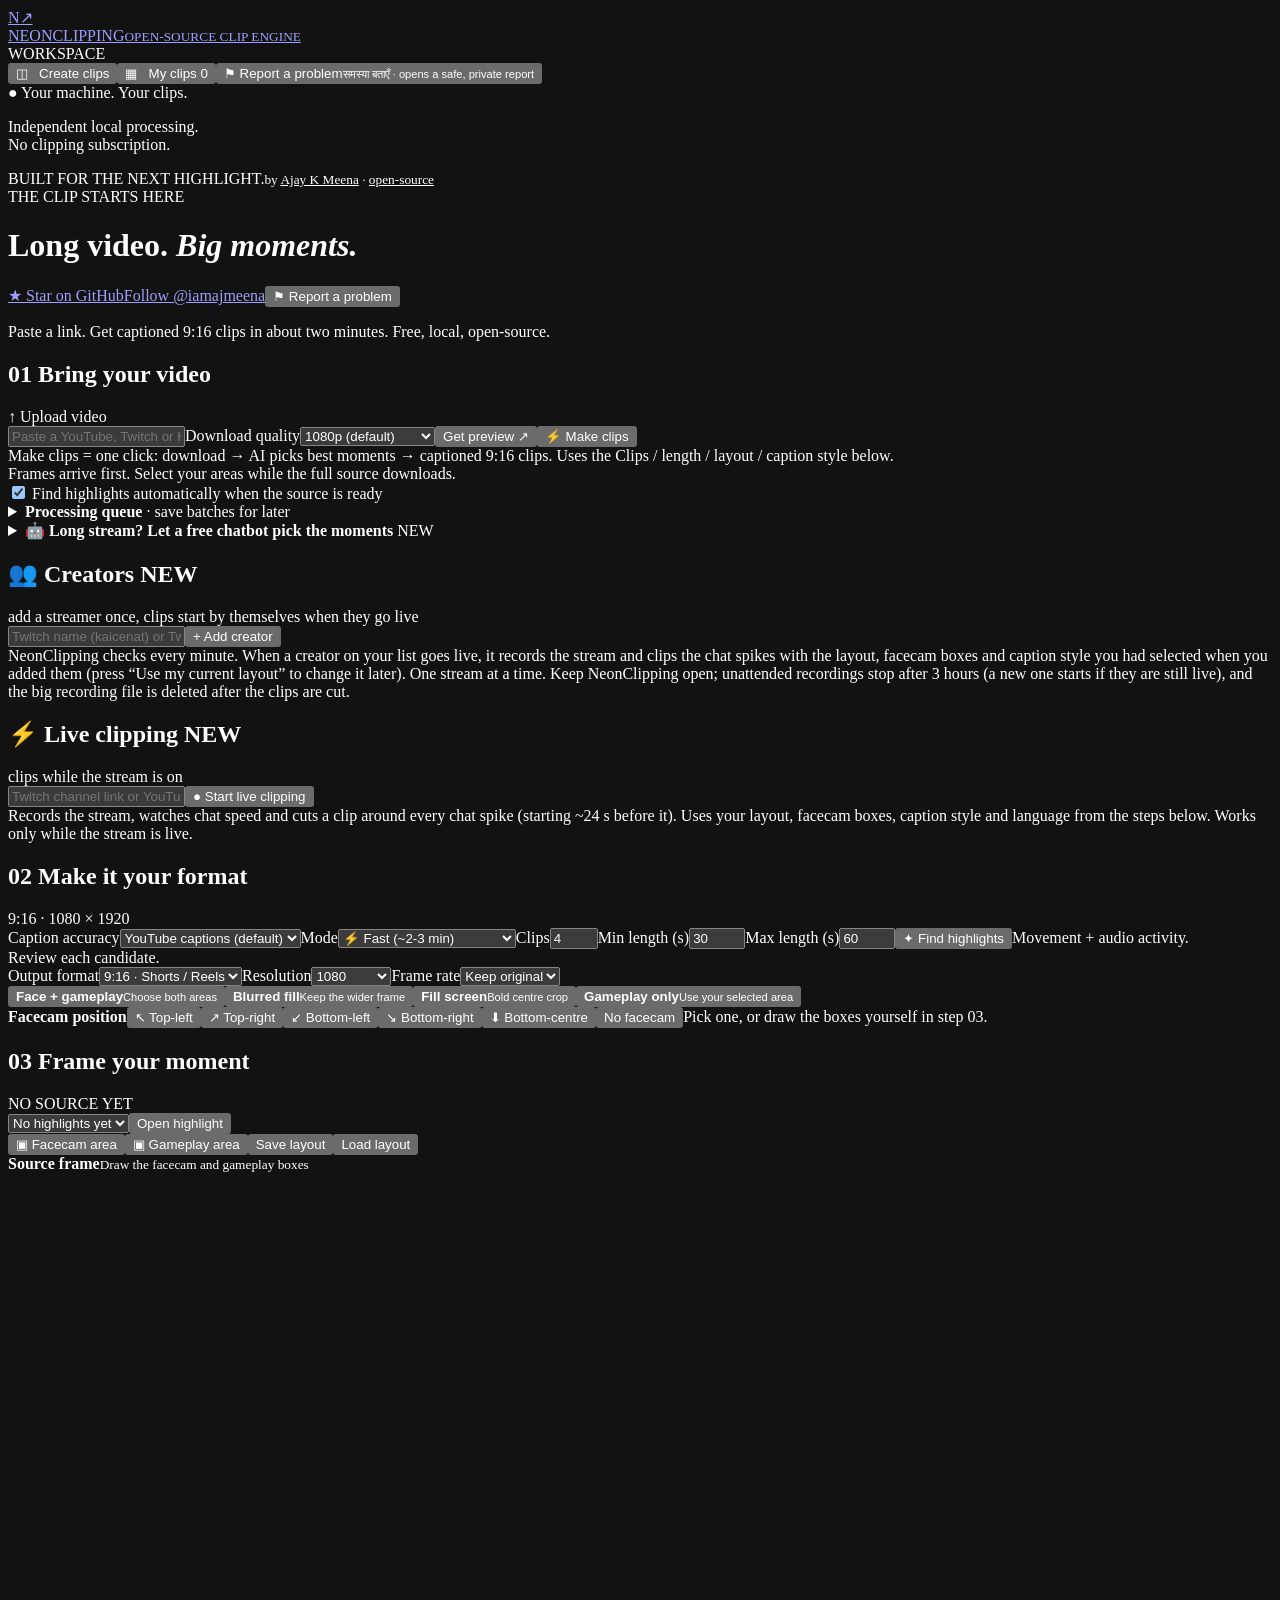
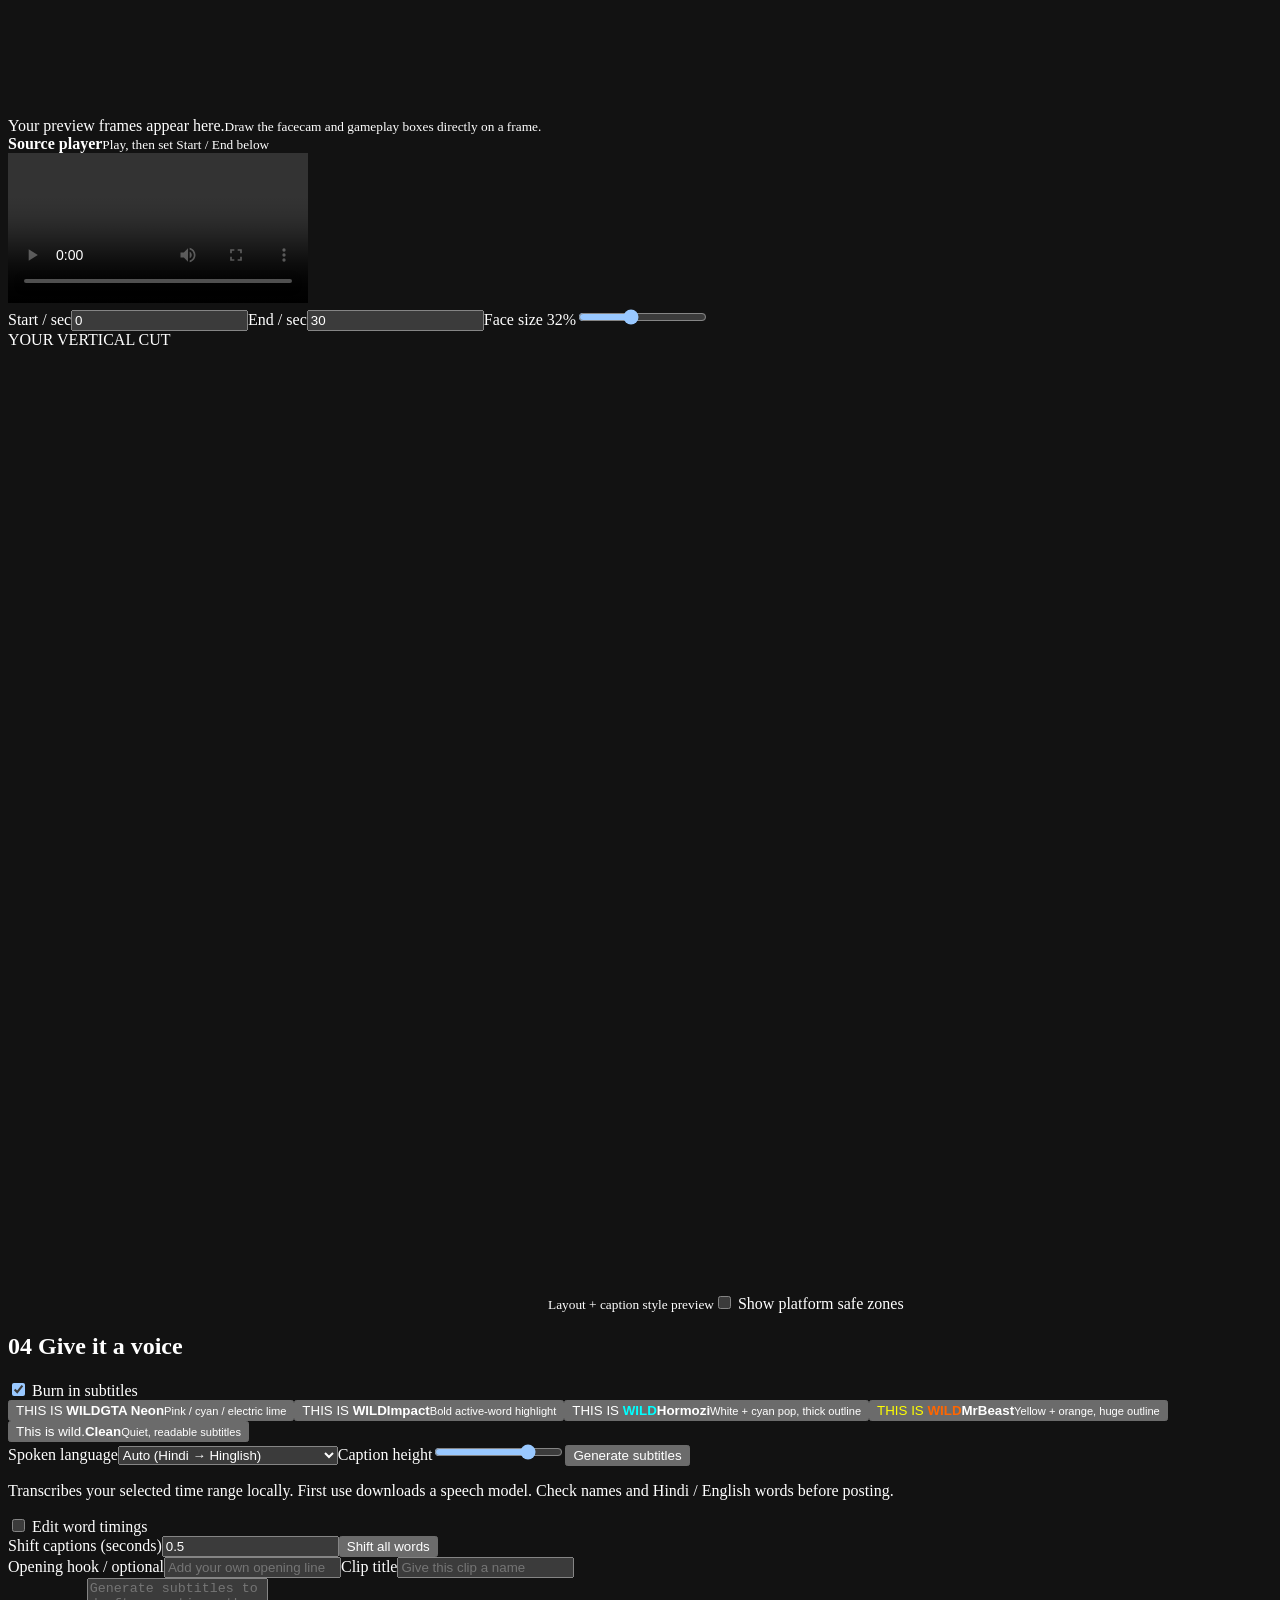
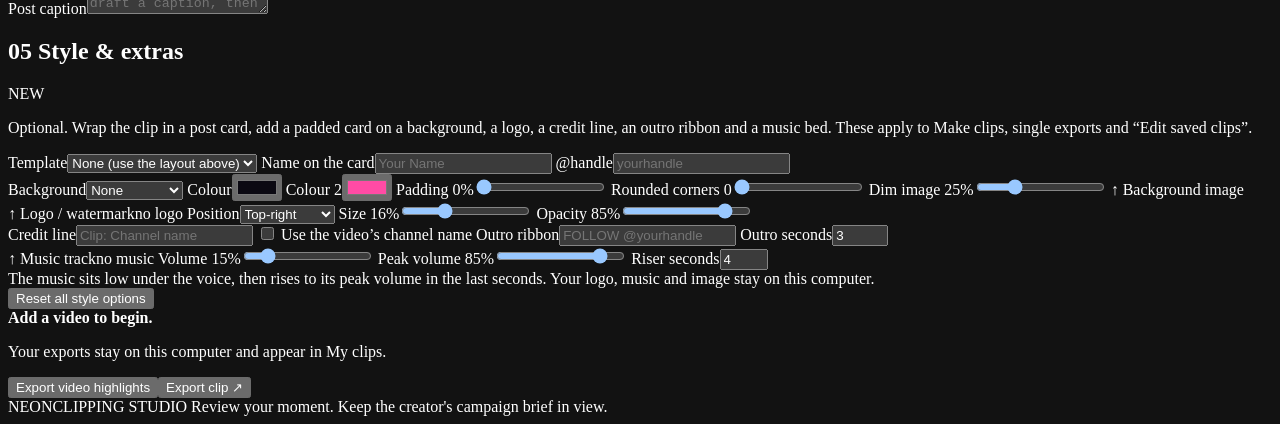
==== index.html @ 22fd67a5 "Fix 720p fallback, add 4K/1080p picker, long-video part import, opening-heading toggle and install f" ====
<!doctype html><html lang="en"><head><meta charset="utf-8"><meta name="color-scheme" content="dark"><meta name="viewport" content="width=device-width,initial-scale=1"><title>NeonClipping</title><link rel="stylesheet" href="/assets/style.css?v=20261121-src2"></head><body>
<aside class="sidebar"><a class="brand" href="/">N↗ <div>NEONCLIPPING<small>OPEN-SOURCE CLIP ENGINE</small></div></a><div class="nav-label">WORKSPACE</div><button class="nav active" data-view="editor">◫ &nbsp; Create clips</button><button class="nav" data-view="library">▦ &nbsp; My clips <span id="library-count">0</span></button><button class="side-report" id="report-side" type="button">⚑ Report a problem<small>समस्या बताएँ · opens a safe, private report</small></button><div class="side-note">● Your machine. Your clips.<p>Independent local processing.<br>No clipping subscription.</p></div><div class="signature">BUILT FOR THE NEXT HIGHLIGHT.<small>by <a href="https://www.instagram.com/iamajmeena/" target="_blank" rel="noopener" style="color:inherit">Ajay K Meena</a> · <a href="https://github.com/iamajmeena/neonclipping" target="_blank" rel="noopener" style="color:inherit">open-source</a></small></div></aside>
<main><header><div class="eyebrow">THE CLIP STARTS HERE</div><div class="top"><h1>Long video. <em>Big moments.</em></h1><span class="social"><a class="gh" href="https://github.com/iamajmeena/neonclipping" target="_blank" rel="noopener">★ Star on GitHub</a><a class="ig" href="https://www.instagram.com/iamajmeena/" target="_blank" rel="noopener">Follow @iamajmeena</a><button class="don" id="donate" hidden>♥ Donate</button><button class="rep" id="report-top" type="button">⚑ Report a problem</button></span><dialog id="donate-dialog"><b>Support NeonClipping ♥</b><p>It is free and open-source. If it saves you time, a small donation helps me keep improving it. Totally optional: nothing is locked, ever.</p><div class="don-links"><a id="don-rzp" target="_blank" rel="noopener" hidden>Razorpay (UPI, cards)</a><a id="don-pp" target="_blank" rel="noopener" hidden>PayPal</a></div><button id="don-close">Close</button></dialog></div><p>Paste a link. Get captioned 9:16 clips in about two minutes. Free, local, open-source.</p></header><section id="editor-view">
<section class="panel import-panel"><div class="section-head"><h2><span class="step">01</span> Bring your video</h2><label class="upload">↑ Upload video<input id="file" type="file" accept="video/*" hidden></label></div><div class="url-row"><input id="url" type="url" placeholder="Paste a YouTube, Twitch or Kick replay link"><label class="srcq-inline" title="How sharp the video downloaded from YouTube is. 1080p is the default; choose 4K for the sharpest source (slower, much more disk)."><span>Download quality</span><select id="srcq"><option value="1080" selected>1080p (default)</option><option value="2160">4K (slower, big file)</option><option value="1440">1440p</option><option value="720">720p (fastest)</option></select></label><button class="primary" id="link">Get preview ↗</button><button class="primary make" id="make">⚡ Make clips</button></div><div class="make-row"><span class="muted">Make clips = one click: download → AI picks best moments → captioned 9:16 clips. Uses the Clips / length / layout / caption style below.</span></div><div id="make-results" hidden><div class="progress-track"><div id="make-progress"></div></div><b id="make-status"></b><div id="make-grid" class="make-grid"></div></div><div class="import-note" id="link-status" role="status">Frames arrive first. Select your areas while the full source downloads.</div><div id="range-pick" class="range-pick" hidden><b id="range-title">Long video</b><p class="muted" id="range-text"></p><div class="controls"><label>From (h:mm:ss)<input id="range-start" type="text" value="0:00:00" inputmode="numeric"></label><label>To (h:mm:ss)<input id="range-end" type="text" value="0:30:00" inputmode="numeric"></label><button class="primary" id="range-go">Import this part ↗</button></div></div><div class="progress-track" hidden id="progress-wrap"><div id="progress"></div></div><div id="frames" class="frames"></div><label class="toggle" style="margin-top:12px"><input id="auto-analyze" type="checkbox" checked> Find highlights automatically when the source is ready</label></section><details class="panel" id="queue-panel"><summary><b>Processing queue</b> · save batches for later</summary><p class="muted">Queue video links, pause waiting work, or retry an interrupted job. Running work is kept safe.</p><label>Video links, one per line<textarea id="queue-urls" rows="3" placeholder="https://www.youtube.com/watch?v=..."></textarea></label><div class="controls"><label>Start after (optional)<input id="queue-time" type="datetime-local"></label><button class="secondary" id="queue-add">Add videos to queue</button><button id="queue-pause">Pause queue</button><button id="queue-refresh">Refresh queue</button></div><div id="queue-list"></div></details>
<details class="panel" id="ai-panel"><summary><b>🤖 Long stream? Let a free chatbot pick the moments</b> <span class="pill">NEW</span></summary>
<p class="muted">A chatbot given a 9-hour transcript only really reads the start. So: split the transcript into small parts, paste each part into any free chatbot (Gemini, ChatGPT, Claude…), paste its answers back here, and NeonClipping downloads only those sections and makes the clips. Needs a YouTube video with captions. Nothing is sent anywhere by NeonClipping.</p>
<div class="url-row"><input id="ai-url" type="text" placeholder="YouTube video link (a finished stream or video)"><button class="primary" id="ai-split">1 · Split into parts</button></div>
<div class="controls"><label>Parts (blank = automatic)<input id="ai-parts" type="number" min="1" max="40" placeholder="auto"></label><label>Moments per part<input id="ai-per" type="number" min="1" max="10" value="3"></label></div>
<div class="muted" id="ai-status"></div>
<div id="ai-list"></div>
<h3 style="margin-top:16px">2 · Paste the chatbot answers (all parts together is fine)</h3>
<textarea id="ai-answers" rows="6" placeholder='[{"start":"00:12:30","end":"00:13:10","title":"Plane crash","hook":"bhai plane gir gaya"}] … or lines like 12:30-13:10 Plane crash'></textarea>
<div class="controls"><button class="secondary" id="ai-read">Read the answers</button><button class="primary" id="ai-make" disabled>3 · Make clips from these moments</button></div>
<div id="ai-moments"></div></details>
<section class="panel creators-panel"><div class="section-head"><h2>👥 Creators <span class="pill">NEW</span></h2><span class="muted">add a streamer once, clips start by themselves when they go live</span></div><div class="url-row"><input id="creator-url" type="text" placeholder="Twitch name (kaicenat) or Twitch / YouTube channel link (youtube.com/@name)"><button class="primary" id="creator-add">+ Add creator</button></div><div class="import-note">NeonClipping checks every minute. When a creator on your list goes live, it records the stream and clips the chat spikes with the layout, facecam boxes and caption style you had selected when you added them (press “Use my current layout” to change it later). One stream at a time. Keep NeonClipping open; unattended recordings stop after 3 hours (a new one starts if they are still live), and the big recording file is deleted after the clips are cut.</div><div id="creator-note" class="muted"></div><div id="creator-list"></div></section>
<section class="panel live-panel"><div class="section-head"><h2>⚡ Live clipping <span class="pill">NEW</span></h2><span class="muted">clips while the stream is on</span></div><div class="url-row"><input id="live-url" type="text" placeholder="Twitch channel link or YouTube Live link"><button class="primary" id="live-start">● Start live clipping</button></div><div class="import-note">Records the stream, watches chat speed and cuts a clip around every chat spike (starting ~24 s before it). Uses your layout, facecam boxes, caption style and language from the steps below. Works only while the stream is live.</div><div id="live-box" hidden><div class="live-stats" id="live-stats"></div><div class="live-actions"><button class="secondary" id="live-now">✂ Clip the last 30 s now</button><button class="secondary" id="live-stop">■ Stop</button></div><div id="live-grid" class="make-grid"></div></div></section>
<section class="panel"><div class="section-head"><h2><span class="step">02</span> Make it your format</h2><span class="muted">9:16 · 1080 × 1920</span></div><div class="controls"><label>Caption accuracy<select id="accurate"><option value="fast" selected>YouTube captions (default)</option><option value="best">Best Hindi: large-v3 (slow)</option></select></label><label>Mode<select id="mode"><option value="fast">⚡ Fast (~2-3 min)</option><option value="deep">🔬 Deep (slower, smarter)</option></select></label><label>Clips<input id="count" type="number" min="1" max="12" value="4"></label><label>Min length (s)<input id="minlen" type="number" min="5" max="120" value="30"></label><label>Max length (s)<input id="length" type="number" min="10" max="180" value="60"></label><button class="secondary" id="analyze">✦ Find highlights</button><span class="muted">Movement + audio activity.<br>Review each candidate.</span></div><div class="controls output-controls"><label>Output format<select id="aspect"><option value="vertical">9:16 · Shorts / Reels</option><option value="square">1:1 · Square</option><option value="portrait">4:5 · Feed</option><option value="threefour">3:4 · Portrait</option><option value="landscape">16:9 · YouTube</option></select></label><label>Resolution<select id="resolution"><option value="720">720</option><option value="1080" selected>1080</option><option value="2160">2160 · 4K</option></select></label><label>Frame rate<select id="fps"><option value="0">Keep original</option><option value="24">24 fps</option><option value="30">30 fps</option><option value="60">60 fps</option></select></label></div><div class="layout-grid" id="layouts"><button class="choice active" data-layout="stack"><span class="mini stack-mini"><i></i><i></i></span><b>Face + gameplay</b><small>Choose both areas</small></button><button class="choice" data-layout="blur"><span class="mini blur-mini"><i></i></span><b>Blurred fill</b><small>Keep the wider frame</small></button><button class="choice" data-layout="fill"><span class="mini fill-mini"><i></i></span><b>Fill screen</b><small>Bold centre crop</small></button><button class="choice" data-layout="game"><span class="mini game-mini"><i></i></span><b>Gameplay only</b><small>Use your selected area</small></button></div><div class="preset-row"><b>Facecam position</b><button class="chip" data-preset="tl">↖ Top-left</button><button class="chip" data-preset="tr">↗ Top-right</button><button class="chip" data-preset="bl">↙ Bottom-left</button><button class="chip" data-preset="br">↘ Bottom-right</button><button class="chip" data-preset="bc">⬇ Bottom-centre</button><button class="chip" data-preset="none">No facecam</button><span class="muted" id="preset-note">Pick one, or draw the boxes yourself in step 03.</span></div></section>
<section class="panel"><div class="section-head"><h2><span class="step">03</span> Frame your moment</h2><span class="pill" id="source-mode">NO SOURCE YET</span></div><div class="candidate-row"><select id="recent"><option>No highlights yet</option></select><button id="import">Open highlight</button></div><div class="workspace"><div class="source-side"><div class="toolbar"><button id="cam" class="active">▣ Facecam area</button><button id="game">▣ Gameplay area</button><button id="save">Save layout</button><button id="load">Load layout</button></div><div class="side-head"><b>Source frame</b><small>Draw the facecam and gameplay boxes</small></div><div class="canvas-wrap"><canvas id="source" width="960" height="540"></canvas><div id="empty-source">Your preview frames appear here.<small>Draw the facecam and gameplay boxes directly on a frame.</small></div></div><div class="player-card"><div class="player-head"><b>Source player</b><small>Play, then set Start / End below</small></div><video id="video" controls preload="metadata"></video><div class="range-row"><label>Start / sec<input id="start" type="number" value="0" min="0" step=".1"></label><label>End / sec<input id="end" type="number" value="30" min="0" step=".1"></label><label id="height-control">Face size <span id="height-value">32%</span><input id="top" type="range" min="20" max="50" value="32"></label></div></div></div><aside class="preview-side"><div class="eyebrow">YOUR VERTICAL CUT</div><canvas id="preview" width="540" height="960"></canvas><small>Layout + caption style preview</small><label class="toggle"><input id="safe-zones" type="checkbox"> Show platform safe zones</label></aside></div></section>
<section class="panel"><div class="section-head"><h2><span class="step">04</span> Give it a voice</h2><label class="toggle"><input id="captions" type="checkbox" checked> Burn in subtitles</label></div><div class="caption-styles"><button class="caption-choice active gta" data-style="gta"><span>THIS IS <strong>WILD</strong></span><b>GTA Neon</b><small>Pink / cyan / electric lime</small></button><button class="caption-choice bold" data-style="bold"><span>THIS IS <strong>WILD</strong></span><b>Impact</b><small>Bold active-word highlight</small></button><button class="caption-choice hormozi" data-style="hormozi"><span>THIS IS <strong style="color:#00ffff">WILD</strong></span><b>Hormozi</b><small>White + cyan pop, thick outline</small></button><button class="caption-choice mrbeast" data-style="mrbeast"><span style="color:#ffff00">THIS IS <strong style="color:#ff6600">WILD</strong></span><b>MrBeast</b><small>Yellow + orange, huge outline</small></button><button class="caption-choice clean" data-style="clean"><span>This is wild.</span><b>Clean</b><small>Quiet, readable subtitles</small></button></div><div class="controls"><label>Spoken language<select id="language"><option value="">Auto (Hindi → Hinglish)</option><option value="hinglish">Hinglish (Hindi in English letters)</option><option value="hi">हिंदी (Devanagari)</option><option value="en">English</option><optgroup label="More languages (captions use your installed fonts)"><option value="ur">Urdu · اردو</option><option value="bn">Bengali · বাংলা</option><option value="ta">Tamil · தமிழ்</option><option value="te">Telugu · తెలుగు</option><option value="mr">Marathi · मराठी</option><option value="gu">Gujarati · ગુજરાતી</option><option value="kn">Kannada · ಕನ್ನಡ</option><option value="ml">Malayalam · മലയാളം</option><option value="pa">Punjabi · ਪੰਜਾਬੀ</option><option value="ne">Nepali · नेपाली</option><option value="si">Sinhala · සිංහල</option><option value="ar">Arabic · العربية</option><option value="fa">Persian · فارسی</option><option value="he">Hebrew · עברית</option><option value="tr">Turkish · Türkçe</option><option value="ru">Russian · Русский</option><option value="uk">Ukrainian · Українська</option><option value="pl">Polish · Polski</option><option value="cs">Czech · Čeština</option><option value="sk">Slovak · Slovenčina</option><option value="hu">Hungarian · Magyar</option><option value="ro">Romanian · Română</option><option value="bg">Bulgarian · Български</option><option value="sr">Serbian · Српски</option><option value="hr">Croatian · Hrvatski</option><option value="el">Greek · Ελληνικά</option><option value="de">German · Deutsch</option><option value="fr">French · Français</option><option value="es">Spanish · Español</option><option value="pt">Portuguese · Português</option><option value="it">Italian · Italiano</option><option value="nl">Dutch · Nederlands</option><option value="ca">Catalan · Català</option><option value="sv">Swedish · Svenska</option><option value="da">Danish · Dansk</option><option value="no">Norwegian · Norsk</option><option value="fi">Finnish · Suomi</option><option value="is">Icelandic · Íslenska</option><option value="id">Indonesian · Bahasa Indonesia</option><option value="ms">Malay · Bahasa Melayu</option><option value="tl">Filipino · Tagalog</option><option value="vi">Vietnamese · Tiếng Việt</option><option value="th">Thai · ไทย</option><option value="zh">Chinese · 中文</option><option value="ja">Japanese · 日本語</option><option value="ko">Korean · 한국어</option><option value="sw">Swahili · Kiswahili</option><option value="af">Afrikaans · Afrikaans</option><option value="am">Amharic · አማርኛ</option><option value="az">Azerbaijani · Azərbaycan</option></optgroup></select></label><label>Caption height<input id="caption-y" type="range" min="500" max="1750" value="1450"></label><button id="transcribe" class="secondary">Generate subtitles</button></div><p class="muted">Transcribes your selected time range locally. First use downloads a speech model. Check names and Hindi / English words before posting.</p><label class="toggle"><input id="timing-editor" type="checkbox"> Edit word timings</label><div class="controls"><label>Shift captions (seconds)<input id="caption-shift" type="number" step="0.1" value="0.5"></label><button id="shift-captions">Shift all words</button></div><div id="words" class="word-editor"></div><div class="copy-grid"><label>Opening hook / optional<input id="hook" placeholder="Add your own opening line" maxlength="65"></label><label>Clip title<input id="clip-title" placeholder="Give this clip a name"></label></div><label>Post caption<textarea id="post-caption" rows="2" placeholder="Generate subtitles to draft a caption, then edit it in your voice."></textarea></label></section>
<section class="panel" id="style-panel"><div class="section-head"><h2><span class="step">05</span> Style &amp; extras</h2><span class="pill">NEW</span></div>
<p class="muted">Optional. Wrap the clip in a post card, add a padded card on a background, a logo, a credit line, an outro ribbon and a music bed. These apply to Make clips, single exports and “Edit saved clips”.</p>
<div class="controls">
<label>Template<select id="st-template"><option value="none">None (use the layout above)</option><option value="x_light">X post · light</option><option value="x_dark">X post · dark</option><option value="tiktok_hook">TikTok hook</option><option value="breaking_news">Breaking news</option></select></label>
<label>Name on the card<input id="st-tpl-name" type="text" maxlength="28" placeholder="Your Name"></label>
<label>@handle<input id="st-tpl-handle" type="text" maxlength="28" placeholder="yourhandle"></label>
</div>
<div class="controls">
<label>Background<select id="st-bg-mode"><option value="none">None</option><option value="blur">Blurred copy</option><option value="color">Colour</option><option value="gradient">Gradient</option><option value="image">My image</option></select></label>
<label>Colour<input id="st-bg-color" type="color" value="#0b0912"></label>
<label>Colour 2<input id="st-bg-color2" type="color" value="#ff4ba5"></label>
<label><span>Padding <output id="st-padding-o">0</output>%</span><input id="st-padding" type="range" min="0" max="25" value="0"></label>
<label><span>Rounded corners <output id="st-radius-o">0</output></span><input id="st-radius" type="range" min="0" max="80" value="0"></label>
<label><span>Dim image <output id="st-dim-o">25</output>%</span><input id="st-bg-dim" type="range" min="0" max="90" value="25"></label>
<label class="upload">↑ Background image<input id="st-bg-file" type="file" accept="image/*" hidden></label><span class="muted" id="st-bg-name"></span>
</div>
<div class="controls">
<label class="upload">↑ Logo / watermark<input id="st-wm-file" type="file" accept="image/*" hidden></label><span class="muted" id="st-wm-name">no logo</span>
<label>Position<select id="st-wm-pos"><option value="tr">Top-right</option><option value="tl">Top-left</option><option value="br">Bottom-right</option><option value="bl">Bottom-left</option></select></label>
<label><span>Size <output id="st-wm-size-o">16</output>%</span><input id="st-wm-size" type="range" min="5" max="40" value="16"></label>
<label><span>Opacity <output id="st-wm-op-o">85</output>%</span><input id="st-wm-opacity" type="range" min="10" max="100" value="85"></label>
</div>
<div class="controls">
<label>Credit line<input id="st-credit" type="text" maxlength="60" placeholder="Clip: Channel name"></label>
<label class="check"><input id="st-credit-auto" type="checkbox"> Use the video’s channel name</label>
<label>Outro ribbon<input id="st-outro" type="text" maxlength="40" placeholder="FOLLOW @yourhandle"></label>
<label>Outro seconds<input id="st-outro-sec" type="number" min="1.5" max="8" step=".5" value="3"></label>
</div>
<div class="controls">
<label class="upload">↑ Music track<input id="st-music-file" type="file" accept="audio/*" hidden></label><span class="muted" id="st-music-name">no music</span>
<label><span>Volume <output id="st-mv-o">15</output>%</span><input id="st-music-vol" type="range" min="0" max="100" value="15"></label>
<label><span>Peak volume <output id="st-mp-o">85</output>%</span><input id="st-music-peak" type="range" min="0" max="100" value="85"></label>
<label>Riser seconds<input id="st-music-riser" type="number" min="1" max="15" step="1" value="4"></label>
</div>
<div class="import-note">The music sits low under the voice, then rises to its peak volume in the last seconds. Your logo, music and image stay on this computer.</div>
<div class="controls"><button class="secondary" id="st-reset">Reset all style options</button></div></section>
<section class="panel" id="saved-edit" hidden><h2>Edit saved clips</h2><h3 style="margin-top:18px">Speaker position &amp; shape · 11 layouts</h3><div id="edit-layouts" class="layout-grid"></div><label>Speaker size<input id="edit-top" type="range" min="20" max="50" value="32"></label><p class="muted">Reuse the saved video, selected moments and subtitle timings. Only the final MP4 is exported again. <b>To cut the clip shorter</b> (for example to remove a spoken part), change <b>Start / End</b> above and press <b>Only this clip</b>; the subtitles move with the cut. Each clip keeps its own transcript.</p><div class="controls" style="margin-top:14px"><button class="primary" id="apply-video">Apply to all clips of this video</button><button class="secondary" id="apply-one">Only this clip</button><button id="download-bundle">Download video’s clips ZIP</button><a id="bundle-link" hidden download>Download ZIP</a></div></section><section class="export-bar"><div><b id="status" role="status">Add a video to begin.</b><p id="detail">Your exports stay on this computer and appear in My clips.</p></div><button id="batch">Export video highlights</button><button class="primary" id="export">Export clip ↗</button><a id="download" class="download" hidden download="neoncut-clip.mp4">↓ Download MP4</a><a id="srt" hidden>↓ Subtitles SRT</a><a id="vtt" hidden>↓ WebVTT</a></section></section>
<section id="library-view" hidden><section class="library-heading"><h2>Your clips, <em>ready to go.</em></h2><button id="refresh-library">Refresh library</button></section><p class="muted">Finished exports stay in the studio's data folder. Download an MP4 to keep or share it.</p><div id="library" class="library-grid"></div></section><footer>NEONCLIPPING STUDIO <span>Review your moment. Keep the creator's campaign brief in view.</span></footer></main><script src="/assets/app.js?v=20261121-src2"></script>
<script src="/assets/extras.js?v=20261121-src2"></script><script src="/assets/transcripts.js?v=20261121-src2"></script><script src="/assets/vision.js?v=20261121-src2"></script><script src="/assets/report.js?v=20261121-src2"></script></body></html>
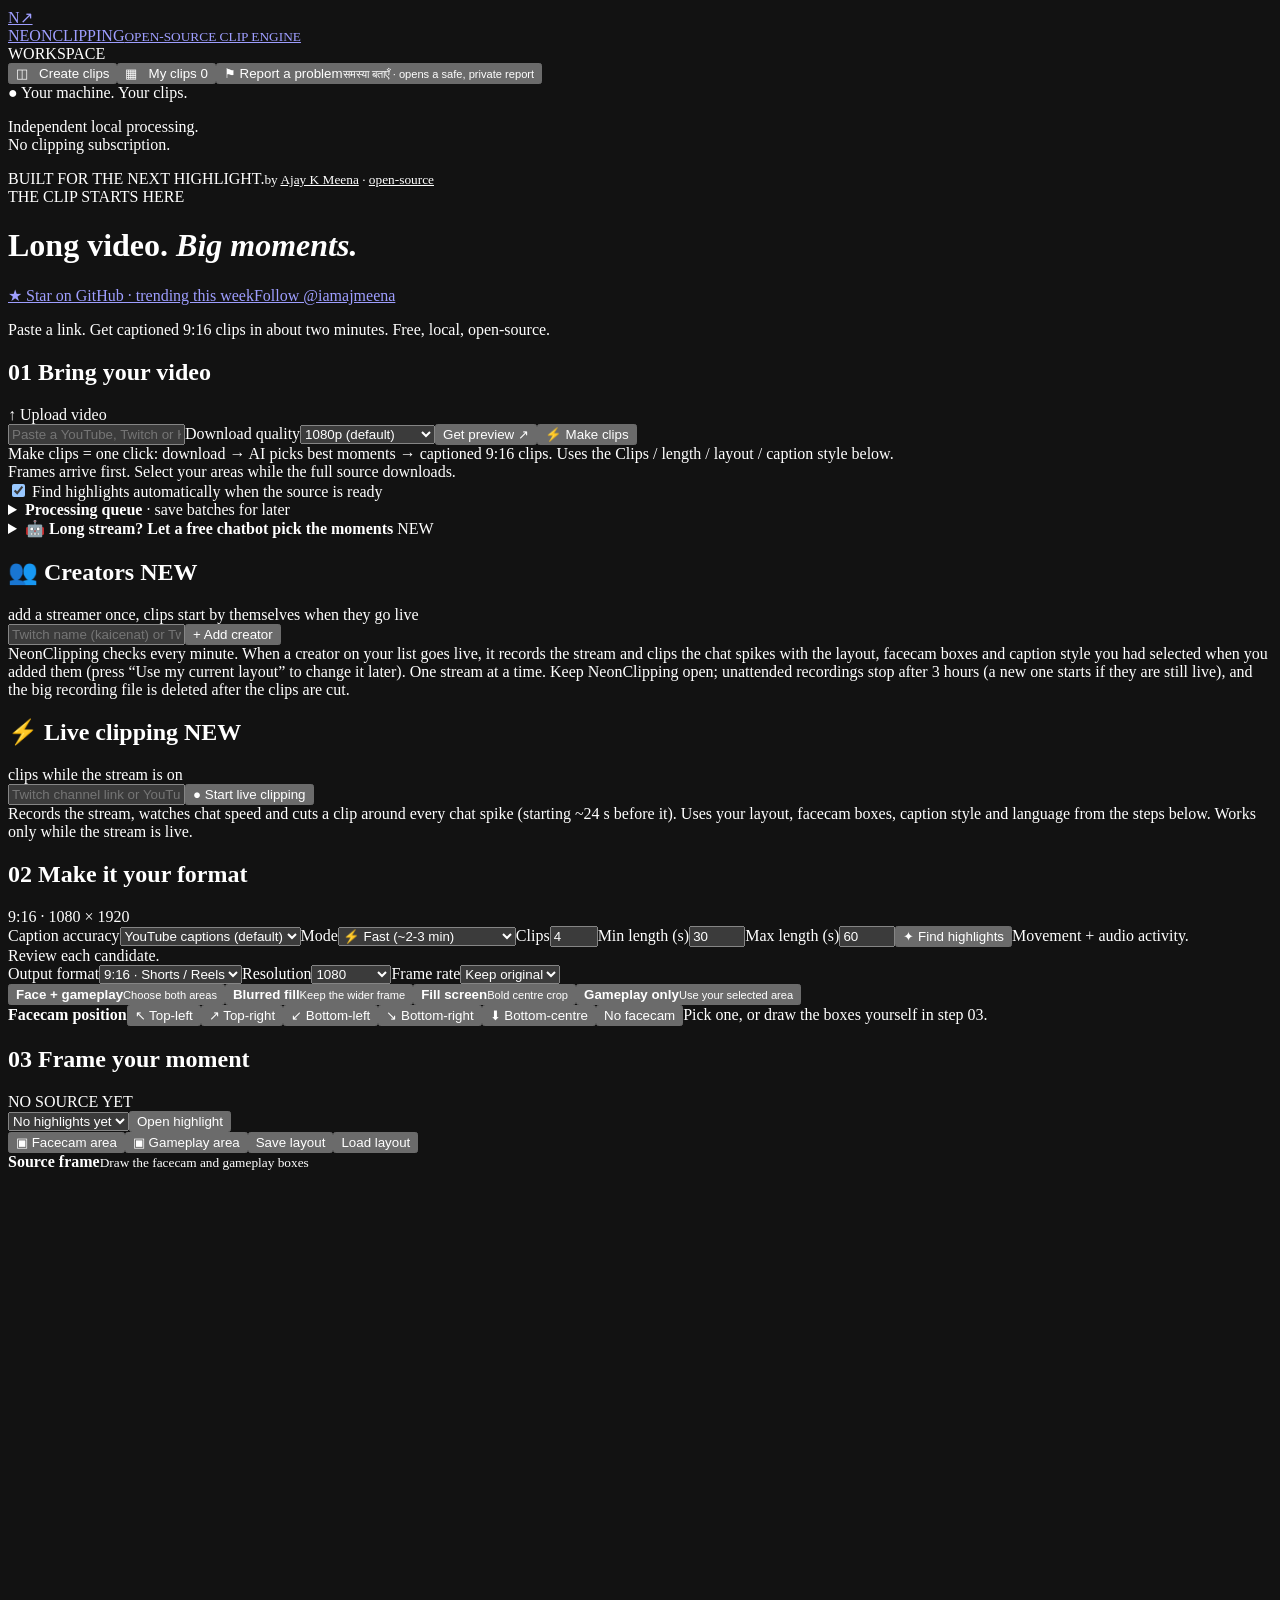
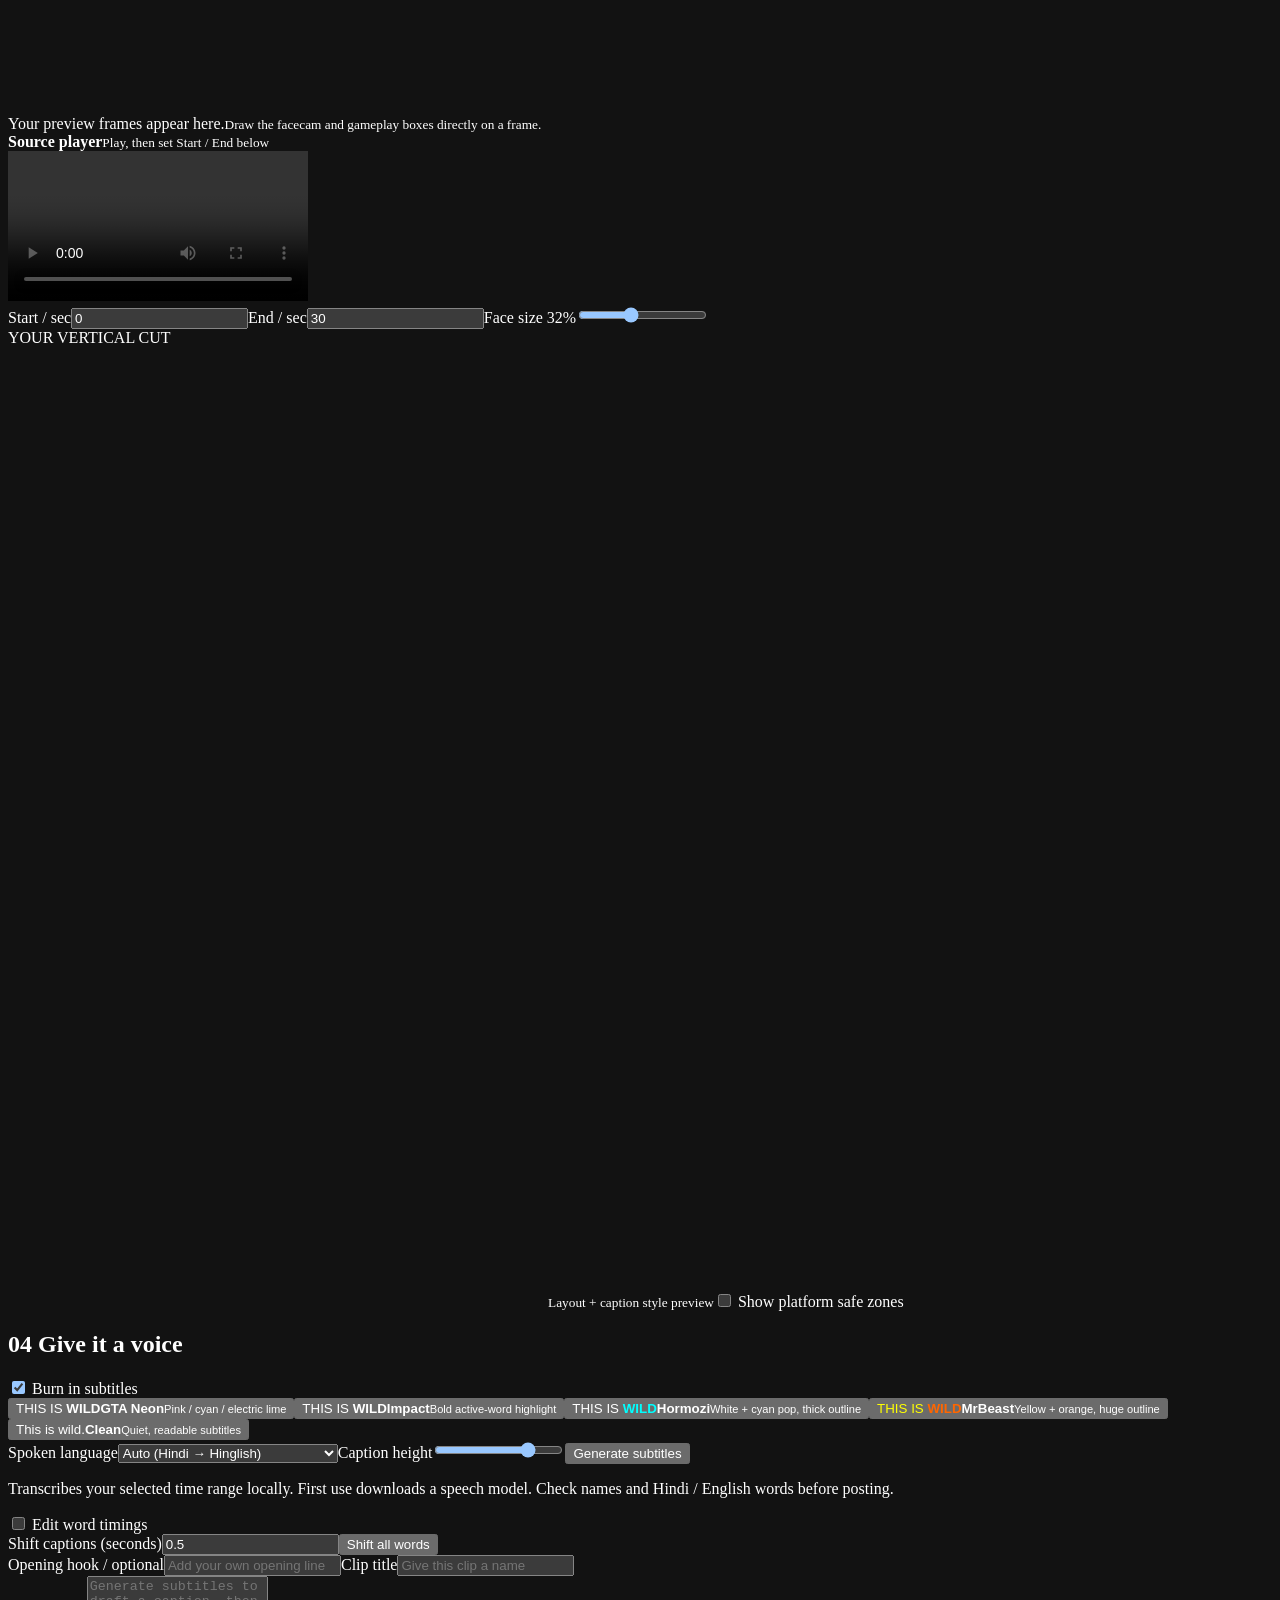
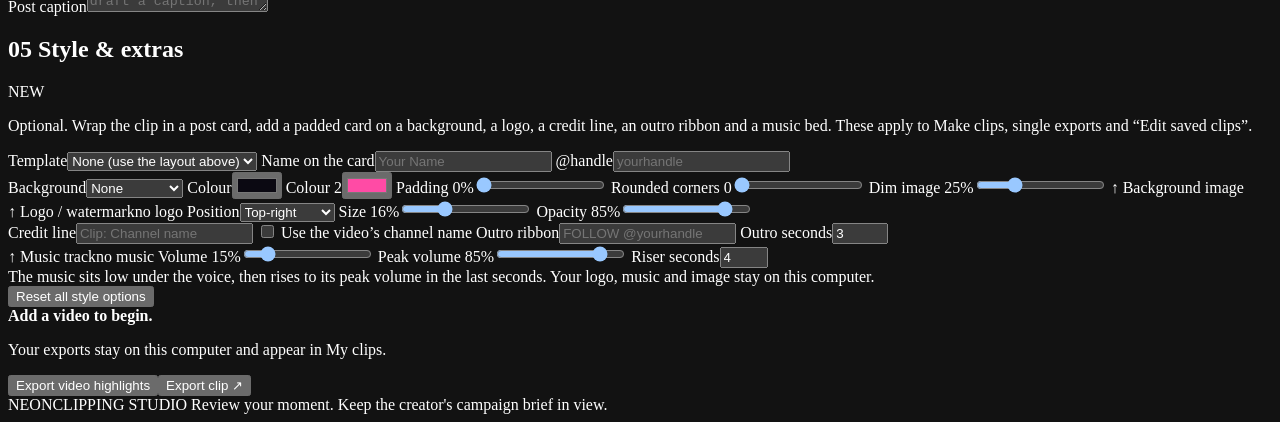
==== commit 7f02dbe6: "Highlight donate and star: support bar, clearer dialog; remove header report button Co-Authored-By: " ====
--- a/index.html
+++ b/index.html
@@ -1,6 +1,6 @@
-<!doctype html><html lang="en"><head><meta charset="utf-8"><meta name="color-scheme" content="dark"><meta name="viewport" content="width=device-width,initial-scale=1"><title>NeonClipping</title><link rel="stylesheet" href="/assets/style.css?v=20261121-src2"></head><body>
+<!doctype html><html lang="en"><head><meta charset="utf-8"><meta name="color-scheme" content="dark"><meta name="viewport" content="width=device-width,initial-scale=1"><title>NeonClipping</title><link rel="stylesheet" href="/assets/style.css?v=20261121-src4"></head><body>
 <aside class="sidebar"><a class="brand" href="/">N↗ <div>NEONCLIPPING<small>OPEN-SOURCE CLIP ENGINE</small></div></a><div class="nav-label">WORKSPACE</div><button class="nav active" data-view="editor">◫ &nbsp; Create clips</button><button class="nav" data-view="library">▦ &nbsp; My clips <span id="library-count">0</span></button><button class="side-report" id="report-side" type="button">⚑ Report a problem<small>समस्या बताएँ · opens a safe, private report</small></button><div class="side-note">● Your machine. Your clips.<p>Independent local processing.<br>No clipping subscription.</p></div><div class="signature">BUILT FOR THE NEXT HIGHLIGHT.<small>by <a href="https://www.instagram.com/iamajmeena/" target="_blank" rel="noopener" style="color:inherit">Ajay K Meena</a> · <a href="https://github.com/iamajmeena/neonclipping" target="_blank" rel="noopener" style="color:inherit">open-source</a></small></div></aside>
-<main><header><div class="eyebrow">THE CLIP STARTS HERE</div><div class="top"><h1>Long video. <em>Big moments.</em></h1><span class="social"><a class="gh" href="https://github.com/iamajmeena/neonclipping" target="_blank" rel="noopener">★ Star on GitHub</a><a class="ig" href="https://www.instagram.com/iamajmeena/" target="_blank" rel="noopener">Follow @iamajmeena</a><button class="don" id="donate" hidden>♥ Donate</button><button class="rep" id="report-top" type="button">⚑ Report a problem</button></span><dialog id="donate-dialog"><b>Support NeonClipping ♥</b><p>It is free and open-source. If it saves you time, a small donation helps me keep improving it. Totally optional: nothing is locked, ever.</p><div class="don-links"><a id="don-rzp" target="_blank" rel="noopener" hidden>Razorpay (UPI, cards)</a><a id="don-pp" target="_blank" rel="noopener" hidden>PayPal</a></div><button id="don-close">Close</button></dialog></div><p>Paste a link. Get captioned 9:16 clips in about two minutes. Free, local, open-source.</p></header><section id="editor-view">
+<main><header><div class="eyebrow">THE CLIP STARTS HERE</div><div class="top"><h1>Long video. <em>Big moments.</em></h1><span class="social"><a class="gh" href="https://github.com/iamajmeena/neonclipping" target="_blank" rel="noopener">★ Star on GitHub · trending this week</a><a class="ig" href="https://www.instagram.com/iamajmeena/" target="_blank" rel="noopener">Follow @iamajmeena</a><button class="don" id="donate" hidden>♥ Support development</button></span><dialog id="donate-dialog"><b>Help us keep building NeonClipping ♥</b><p>NeonClipping is free and open-source, and it will stay that way. Our developers are working hard to fix issues, speed it up and add the features you ask for. Every donation, even ₹49, goes straight into making the next version better.</p><div class="don-links"><a id="don-rzp" target="_blank" rel="noopener" hidden>Donate with UPI / cards (Razorpay)</a><a id="don-pp" target="_blank" rel="noopener" hidden>Donate with PayPal</a></div><p class="muted">Cannot donate? A ⭐ on <a href="https://github.com/iamajmeena/neonclipping" target="_blank" rel="noopener" style="color:var(--cyan)">GitHub</a> helps just as much. Thank you!</p><button id="don-close">Close</button></dialog></div><p>Paste a link. Get captioned 9:16 clips in about two minutes. Free, local, open-source.</p><div class="support-bar" id="support-bar" hidden><span><b>Free forever, built by independent developers.</b> We are working hard every day to fix issues and ship new features. If NeonClipping saves you time, a small donation (even ₹49) pays for faster fixes and a better tool for everyone.</span><span class="support-actions"><button class="don-big" id="donate-bar" type="button">♥ Donate via UPI / card</button><a class="star-big" href="https://github.com/iamajmeena/neonclipping" target="_blank" rel="noopener">★ Star it, we are climbing GitHub trending</a></span></div></header><section id="editor-view">
 <section class="panel import-panel"><div class="section-head"><h2><span class="step">01</span> Bring your video</h2><label class="upload">↑ Upload video<input id="file" type="file" accept="video/*" hidden></label></div><div class="url-row"><input id="url" type="url" placeholder="Paste a YouTube, Twitch or Kick replay link"><label class="srcq-inline" title="How sharp the video downloaded from YouTube is. 1080p is the default; choose 4K for the sharpest source (slower, much more disk)."><span>Download quality</span><select id="srcq"><option value="1080" selected>1080p (default)</option><option value="2160">4K (slower, big file)</option><option value="1440">1440p</option><option value="720">720p (fastest)</option></select></label><button class="primary" id="link">Get preview ↗</button><button class="primary make" id="make">⚡ Make clips</button></div><div class="make-row"><span class="muted">Make clips = one click: download → AI picks best moments → captioned 9:16 clips. Uses the Clips / length / layout / caption style below.</span></div><div id="make-results" hidden><div class="progress-track"><div id="make-progress"></div></div><b id="make-status"></b><div id="make-grid" class="make-grid"></div></div><div class="import-note" id="link-status" role="status">Frames arrive first. Select your areas while the full source downloads.</div><div id="range-pick" class="range-pick" hidden><b id="range-title">Long video</b><p class="muted" id="range-text"></p><div class="controls"><label>From (h:mm:ss)<input id="range-start" type="text" value="0:00:00" inputmode="numeric"></label><label>To (h:mm:ss)<input id="range-end" type="text" value="0:30:00" inputmode="numeric"></label><button class="primary" id="range-go">Import this part ↗</button></div></div><div class="progress-track" hidden id="progress-wrap"><div id="progress"></div></div><div id="frames" class="frames"></div><label class="toggle" style="margin-top:12px"><input id="auto-analyze" type="checkbox" checked> Find highlights automatically when the source is ready</label></section><details class="panel" id="queue-panel"><summary><b>Processing queue</b> · save batches for later</summary><p class="muted">Queue video links, pause waiting work, or retry an interrupted job. Running work is kept safe.</p><label>Video links, one per line<textarea id="queue-urls" rows="3" placeholder="https://www.youtube.com/watch?v=..."></textarea></label><div class="controls"><label>Start after (optional)<input id="queue-time" type="datetime-local"></label><button class="secondary" id="queue-add">Add videos to queue</button><button id="queue-pause">Pause queue</button><button id="queue-refresh">Refresh queue</button></div><div id="queue-list"></div></details>
 <details class="panel" id="ai-panel"><summary><b>🤖 Long stream? Let a free chatbot pick the moments</b> <span class="pill">NEW</span></summary>
 <p class="muted">A chatbot given a 9-hour transcript only really reads the start. So: split the transcript into small parts, paste each part into any free chatbot (Gemini, ChatGPT, Claude…), paste its answers back here, and NeonClipping downloads only those sections and makes the clips. Needs a YouTube video with captions. Nothing is sent anywhere by NeonClipping.</p>
@@ -54,5 +54,5 @@
 <div class="import-note">The music sits low under the voice, then rises to its peak volume in the last seconds. Your logo, music and image stay on this computer.</div>
 <div class="controls"><button class="secondary" id="st-reset">Reset all style options</button></div></section>
 <section class="panel" id="saved-edit" hidden><h2>Edit saved clips</h2><h3 style="margin-top:18px">Speaker position &amp; shape · 11 layouts</h3><div id="edit-layouts" class="layout-grid"></div><label>Speaker size<input id="edit-top" type="range" min="20" max="50" value="32"></label><p class="muted">Reuse the saved video, selected moments and subtitle timings. Only the final MP4 is exported again. <b>To cut the clip shorter</b> (for example to remove a spoken part), change <b>Start / End</b> above and press <b>Only this clip</b>; the subtitles move with the cut. Each clip keeps its own transcript.</p><div class="controls" style="margin-top:14px"><button class="primary" id="apply-video">Apply to all clips of this video</button><button class="secondary" id="apply-one">Only this clip</button><button id="download-bundle">Download video’s clips ZIP</button><a id="bundle-link" hidden download>Download ZIP</a></div></section><section class="export-bar"><div><b id="status" role="status">Add a video to begin.</b><p id="detail">Your exports stay on this computer and appear in My clips.</p></div><button id="batch">Export video highlights</button><button class="primary" id="export">Export clip ↗</button><a id="download" class="download" hidden download="neoncut-clip.mp4">↓ Download MP4</a><a id="srt" hidden>↓ Subtitles SRT</a><a id="vtt" hidden>↓ WebVTT</a></section></section>
-<section id="library-view" hidden><section class="library-heading"><h2>Your clips, <em>ready to go.</em></h2><button id="refresh-library">Refresh library</button></section><p class="muted">Finished exports stay in the studio's data folder. Download an MP4 to keep or share it.</p><div id="library" class="library-grid"></div></section><footer>NEONCLIPPING STUDIO <span>Review your moment. Keep the creator's campaign brief in view.</span></footer></main><script src="/assets/app.js?v=20261121-src2"></script>
-<script src="/assets/extras.js?v=20261121-src2"></script><script src="/assets/transcripts.js?v=20261121-src2"></script><script src="/assets/vision.js?v=20261121-src2"></script><script src="/assets/report.js?v=20261121-src2"></script></body></html>
+<section id="library-view" hidden><section class="library-heading"><h2>Your clips, <em>ready to go.</em></h2><button id="refresh-library">Refresh library</button></section><p class="muted">Finished exports stay in the studio's data folder. Download an MP4 to keep or share it.</p><div id="library" class="library-grid"></div></section><footer>NEONCLIPPING STUDIO <span>Review your moment. Keep the creator's campaign brief in view.</span></footer></main><script src="/assets/app.js?v=20261121-src4"></script>
+<script src="/assets/extras.js?v=20261121-src4"></script><script src="/assets/transcripts.js?v=20261121-src4"></script><script src="/assets/vision.js?v=20261121-src4"></script><script src="/assets/report.js?v=20261121-src4"></script></body></html>
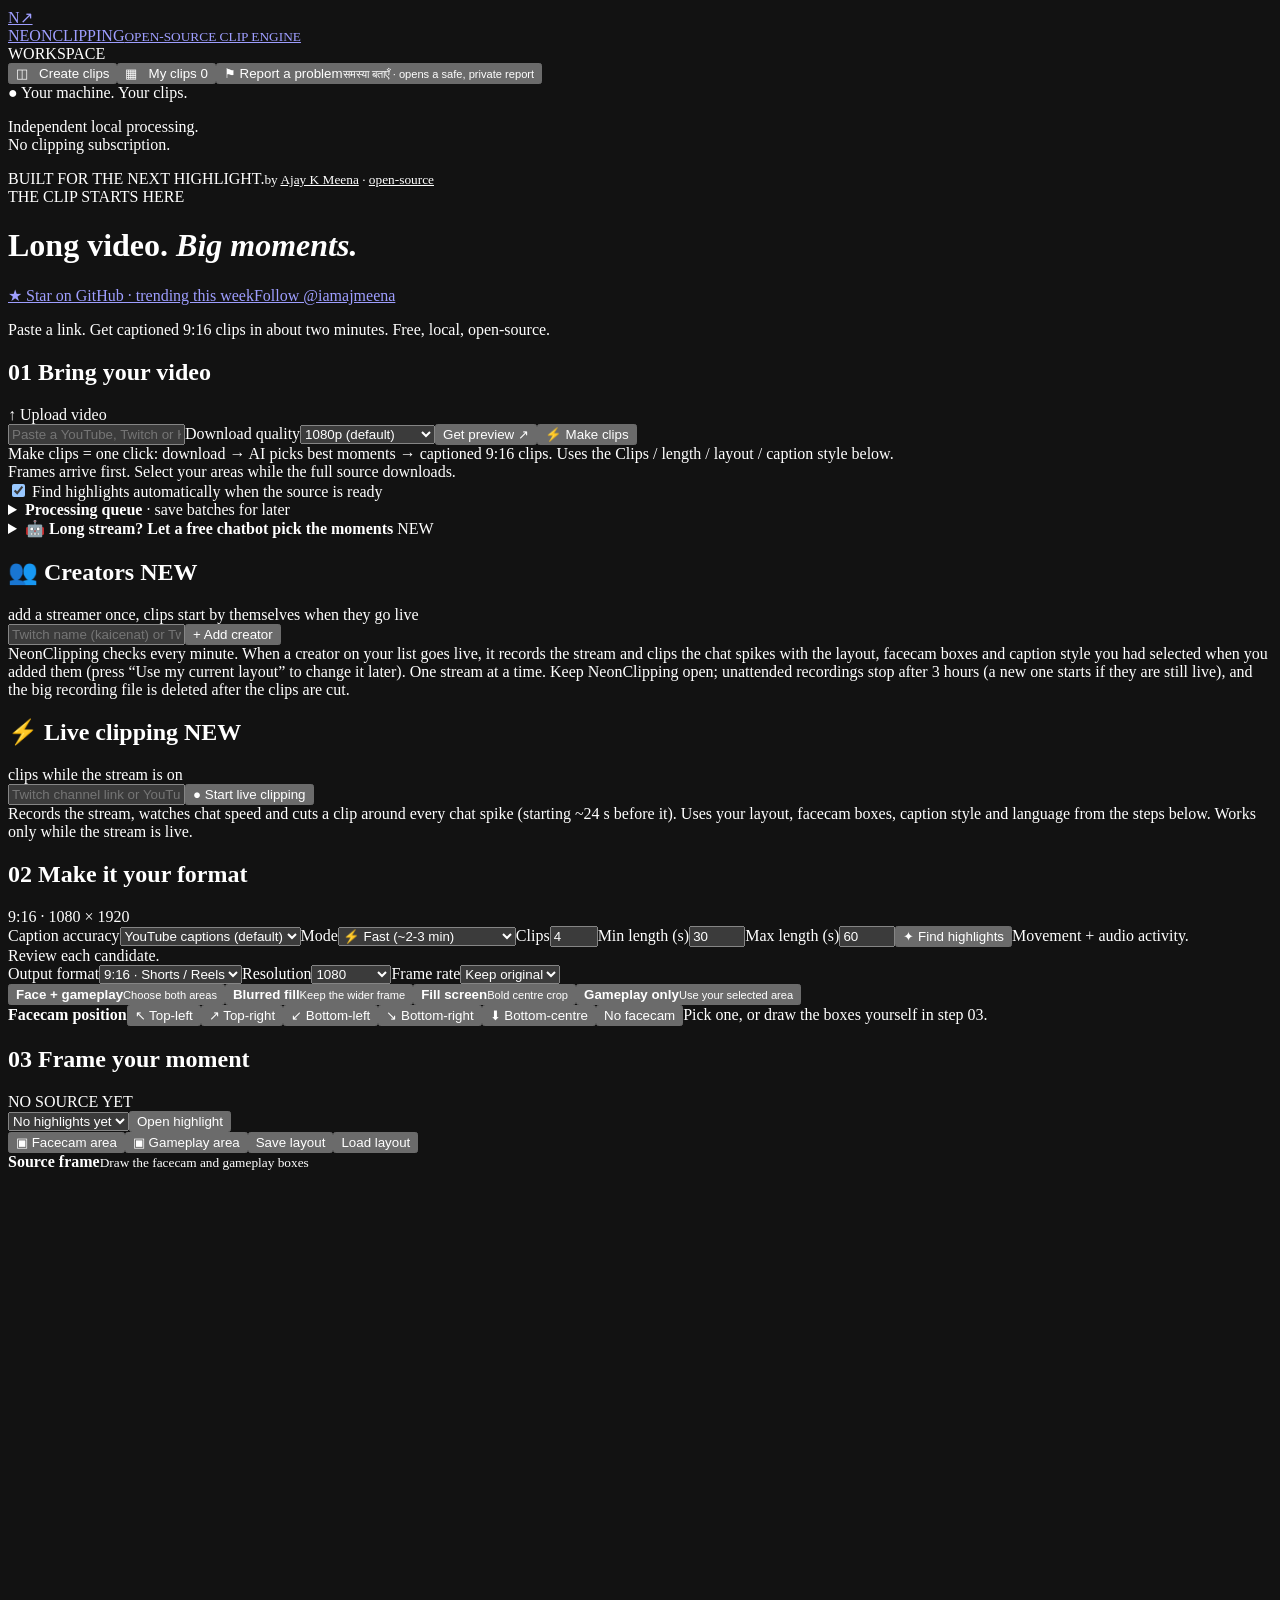
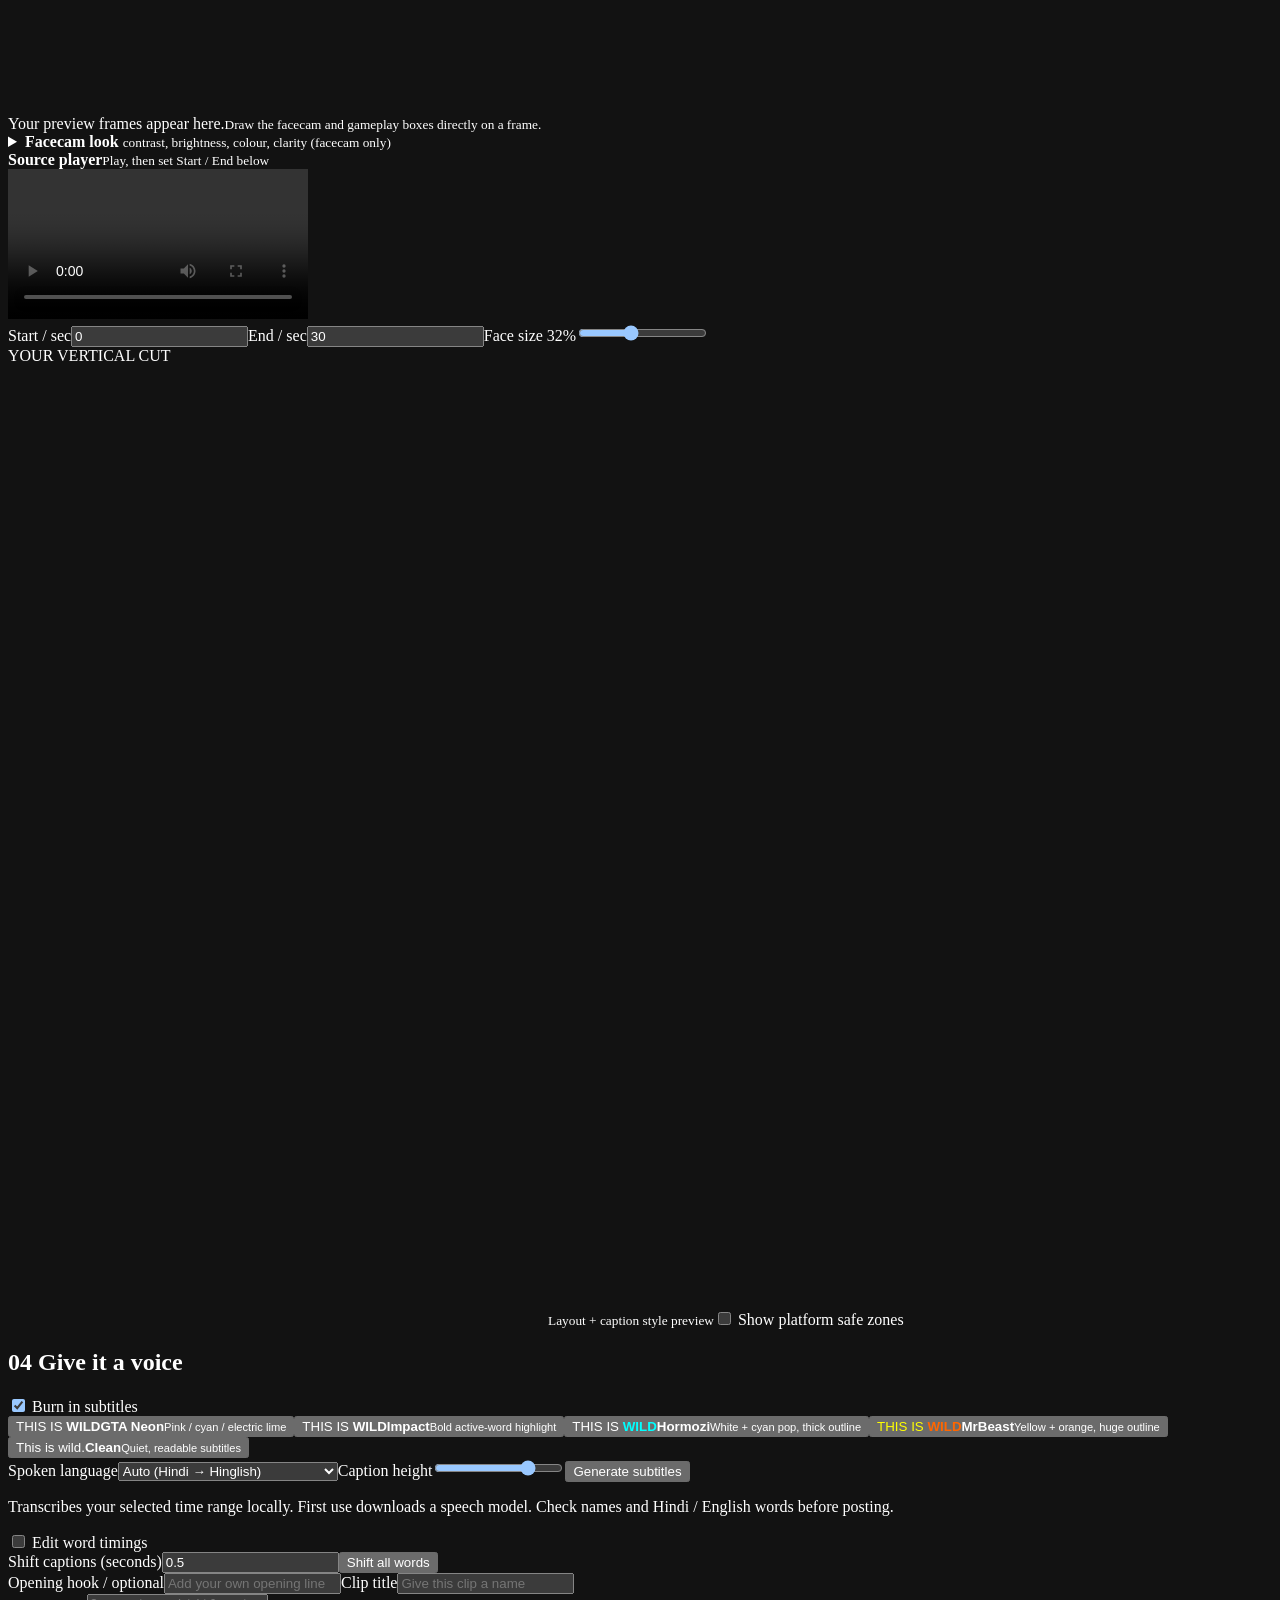
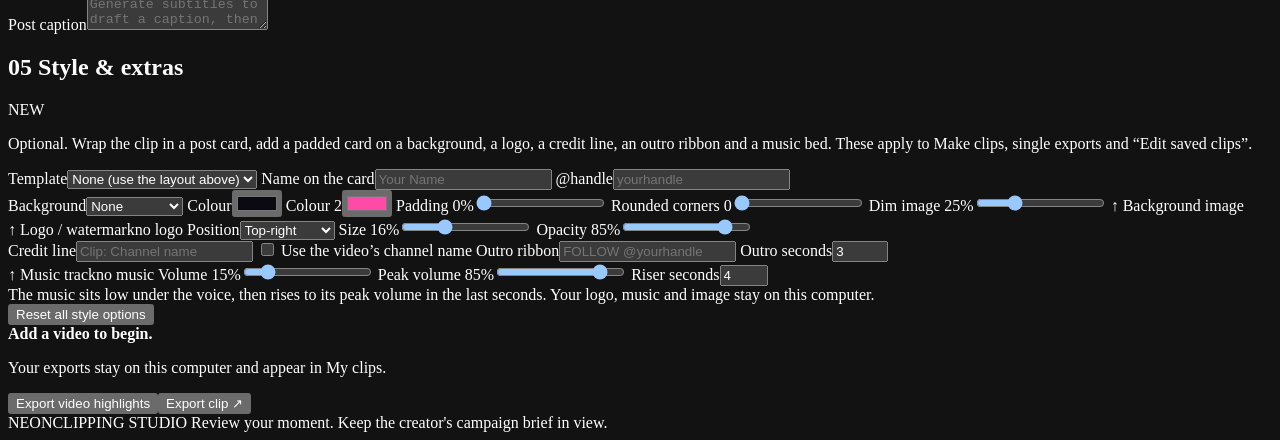
==== commit 90a7b999: "Facecam look sliders, static logo/avatar rejection, stuck-job watchdog, ffmpeg stdin fix, section re" ====
--- a/index.html
+++ b/index.html
@@ -1,7 +1,7 @@
-<!doctype html><html lang="en"><head><meta charset="utf-8"><meta name="color-scheme" content="dark"><meta name="viewport" content="width=device-width,initial-scale=1"><title>NeonClipping</title><link rel="stylesheet" href="/assets/style.css?v=20261121-src4"></head><body>
-<aside class="sidebar"><a class="brand" href="/">N↗ <div>NEONCLIPPING<small>OPEN-SOURCE CLIP ENGINE</small></div></a><div class="nav-label">WORKSPACE</div><button class="nav active" data-view="editor">◫ &nbsp; Create clips</button><button class="nav" data-view="library">▦ &nbsp; My clips <span id="library-count">0</span></button><button class="side-report" id="report-side" type="button">⚑ Report a problem<small>समस्या बताएँ · opens a safe, private report</small></button><div class="side-note">● Your machine. Your clips.<p>Independent local processing.<br>No clipping subscription.</p></div><div class="signature">BUILT FOR THE NEXT HIGHLIGHT.<small>by <a href="https://www.instagram.com/iamajmeena/" target="_blank" rel="noopener" style="color:inherit">Ajay K Meena</a> · <a href="https://github.com/iamajmeena/neonclipping" target="_blank" rel="noopener" style="color:inherit">open-source</a></small></div></aside>
-<main><header><div class="eyebrow">THE CLIP STARTS HERE</div><div class="top"><h1>Long video. <em>Big moments.</em></h1><span class="social"><a class="gh" href="https://github.com/iamajmeena/neonclipping" target="_blank" rel="noopener">★ Star on GitHub · trending this week</a><a class="ig" href="https://www.instagram.com/iamajmeena/" target="_blank" rel="noopener">Follow @iamajmeena</a><button class="don" id="donate" hidden>♥ Support development</button></span><dialog id="donate-dialog"><b>Help us keep building NeonClipping ♥</b><p>NeonClipping is free and open-source, and it will stay that way. Our developers are working hard to fix issues, speed it up and add the features you ask for. Every donation, even ₹49, goes straight into making the next version better.</p><div class="don-links"><a id="don-rzp" target="_blank" rel="noopener" hidden>Donate with UPI / cards (Razorpay)</a><a id="don-pp" target="_blank" rel="noopener" hidden>Donate with PayPal</a></div><p class="muted">Cannot donate? A ⭐ on <a href="https://github.com/iamajmeena/neonclipping" target="_blank" rel="noopener" style="color:var(--cyan)">GitHub</a> helps just as much. Thank you!</p><button id="don-close">Close</button></dialog></div><p>Paste a link. Get captioned 9:16 clips in about two minutes. Free, local, open-source.</p><div class="support-bar" id="support-bar" hidden><span><b>Free forever, built by independent developers.</b> We are working hard every day to fix issues and ship new features. If NeonClipping saves you time, a small donation (even ₹49) pays for faster fixes and a better tool for everyone.</span><span class="support-actions"><button class="don-big" id="donate-bar" type="button">♥ Donate via UPI / card</button><a class="star-big" href="https://github.com/iamajmeena/neonclipping" target="_blank" rel="noopener">★ Star it, we are climbing GitHub trending</a></span></div></header><section id="editor-view">
-<section class="panel import-panel"><div class="section-head"><h2><span class="step">01</span> Bring your video</h2><label class="upload">↑ Upload video<input id="file" type="file" accept="video/*" hidden></label></div><div class="url-row"><input id="url" type="url" placeholder="Paste a YouTube, Twitch or Kick replay link"><label class="srcq-inline" title="How sharp the video downloaded from YouTube is. 1080p is the default; choose 4K for the sharpest source (slower, much more disk)."><span>Download quality</span><select id="srcq"><option value="1080" selected>1080p (default)</option><option value="2160">4K (slower, big file)</option><option value="1440">1440p</option><option value="720">720p (fastest)</option></select></label><button class="primary" id="link">Get preview ↗</button><button class="primary make" id="make">⚡ Make clips</button></div><div class="make-row"><span class="muted">Make clips = one click: download → AI picks best moments → captioned 9:16 clips. Uses the Clips / length / layout / caption style below.</span></div><div id="make-results" hidden><div class="progress-track"><div id="make-progress"></div></div><b id="make-status"></b><div id="make-grid" class="make-grid"></div></div><div class="import-note" id="link-status" role="status">Frames arrive first. Select your areas while the full source downloads.</div><div id="range-pick" class="range-pick" hidden><b id="range-title">Long video</b><p class="muted" id="range-text"></p><div class="controls"><label>From (h:mm:ss)<input id="range-start" type="text" value="0:00:00" inputmode="numeric"></label><label>To (h:mm:ss)<input id="range-end" type="text" value="0:30:00" inputmode="numeric"></label><button class="primary" id="range-go">Import this part ↗</button></div></div><div class="progress-track" hidden id="progress-wrap"><div id="progress"></div></div><div id="frames" class="frames"></div><label class="toggle" style="margin-top:12px"><input id="auto-analyze" type="checkbox" checked> Find highlights automatically when the source is ready</label></section><details class="panel" id="queue-panel"><summary><b>Processing queue</b> · save batches for later</summary><p class="muted">Queue video links, pause waiting work, or retry an interrupted job. Running work is kept safe.</p><label>Video links, one per line<textarea id="queue-urls" rows="3" placeholder="https://www.youtube.com/watch?v=..."></textarea></label><div class="controls"><label>Start after (optional)<input id="queue-time" type="datetime-local"></label><button class="secondary" id="queue-add">Add videos to queue</button><button id="queue-pause">Pause queue</button><button id="queue-refresh">Refresh queue</button></div><div id="queue-list"></div></details>
+<!doctype html><html lang="en"><head><meta charset="utf-8"><meta name="color-scheme" content="dark"><meta name="viewport" content="width=device-width,initial-scale=1"><title>NeonClipping</title><link rel="stylesheet" href="/assets/style.css?v=20261121-src8"></head><body>
+<aside class="sidebar"><a class="brand" href="/">N↗ <div>NEONCLIPPING<small>OPEN-SOURCE CLIP ENGINE</small></div></a><div class="nav-label">WORKSPACE</div><button class="nav active" data-view="editor">◫ &nbsp; Create clips</button><button class="nav" data-view="library">▦ &nbsp; My clips <span id="library-count">0</span></button><button class="side-report" id="report-side" type="button">⚑ Report a problem<small>समस्या बताएँ · opens a safe, private report</small></button><div class="side-supporters" id="supporters" hidden><div class="nav-label">SUPPORTERS</div><div id="supporters-list" class="supporters-list"></div></div><div class="side-note">● Your machine. Your clips.<p>Independent local processing.<br>No clipping subscription.</p></div><div class="signature">BUILT FOR THE NEXT HIGHLIGHT.<small>by <a href="https://www.instagram.com/iamajmeena/" target="_blank" rel="noopener" style="color:inherit">Ajay K Meena</a> · <a href="https://github.com/iamajmeena/neonclipping" target="_blank" rel="noopener" style="color:inherit">open-source</a></small></div></aside>
+<main><header><div class="eyebrow">THE CLIP STARTS HERE</div><div class="top"><h1>Long video. <em>Big moments.</em></h1><span class="social"><a class="gh" href="https://github.com/iamajmeena/neonclipping" target="_blank" rel="noopener">★ Star on GitHub · trending this week</a><a class="ig" href="https://www.instagram.com/iamajmeena/" target="_blank" rel="noopener">Follow @iamajmeena</a><button class="don" id="donate" hidden>♥ Support development</button></span><dialog id="donate-dialog"><b>Help us keep building NeonClipping ♥</b><p>NeonClipping is free and open-source, and it will stay that way. Our developers are working hard to fix issues, speed it up and add the features you ask for. Every donation, even ₹49, goes straight into making the next version better.</p><div class="don-links"><a id="don-rzp" target="_blank" rel="noopener" hidden>Donate with UPI / cards (Razorpay)</a><a id="don-pp" target="_blank" rel="noopener" hidden>Donate with PayPal</a></div><p class="muted">Cannot donate? A ⭐ on <a href="https://github.com/iamajmeena/neonclipping" target="_blank" rel="noopener" style="color:var(--cyan)">GitHub</a> helps just as much. Thank you!</p><button id="don-close">Close</button></dialog></div><p>Paste a link. Get captioned 9:16 clips in about two minutes. Free, local, open-source.</p><div class="support-bar" id="support-bar" hidden><span><b>Free forever, built by independent developers.</b> We are working hard every day to fix issues and ship new features. If NeonClipping saves you time, a small donation (even ₹49) pays for faster fixes and a better tool for everyone.</span><span class="support-actions"><button class="don-big" id="donate-bar" type="button">♥ Donate via UPI / card</button><a class="star-big" href="https://github.com/iamajmeena/neonclipping" target="_blank" rel="noopener">★ Star it, we are climbing GitHub trending</a></span></div></header><div class="update-bar" id="update-bar" hidden><span id="update-text"></span><span class="update-actions"><button class="primary" id="update-now" type="button">Update now</button><button class="secondary" id="update-cancel" type="button" hidden>Cancel</button><label class="check"><input id="update-auto" type="checkbox" checked> Update automatically when idle</label></span></div><section id="editor-view">
+<section class="panel import-panel"><div class="section-head"><h2><span class="step">01</span> Bring your video</h2><label class="upload">↑ Upload video<input id="file" type="file" accept="video/*" hidden></label></div><div class="url-row"><input id="url" type="url" placeholder="Paste a YouTube, Twitch or Kick replay link"><label class="srcq-inline" title="How sharp the video downloaded from YouTube is. 1080p is the default; choose 4K for the sharpest source (slower, much more disk)."><span>Download quality</span><select id="srcq"><option value="1080" selected>1080p (default)</option><option value="2160">4K (slower, big file)</option><option value="1440">1440p</option><option value="720">720p (fastest)</option><option value="480">480p (saves data)</option><option value="360">360p (lowest data)</option></select></label><button class="primary" id="link">Get preview ↗</button><button class="primary make" id="make">⚡ Make clips</button></div><div class="make-row"><span class="muted">Make clips = one click: download → AI picks best moments → captioned 9:16 clips. Uses the Clips / length / layout / caption style below.</span></div><div id="make-results" hidden><div class="progress-track"><div id="make-progress"></div></div><b id="make-status"></b><div id="make-grid" class="make-grid"></div></div><div class="import-note" id="link-status" role="status">Frames arrive first. Select your areas while the full source downloads.</div><div id="range-pick" class="range-pick" hidden><b id="range-title">Long video</b><p class="muted" id="range-text"></p><div class="controls"><label>From (h:mm:ss)<input id="range-start" type="text" value="0:00:00" inputmode="numeric"></label><label>To (h:mm:ss)<input id="range-end" type="text" value="0:30:00" inputmode="numeric"></label><button class="primary" id="range-go">Import this part ↗</button></div></div><div class="progress-track" hidden id="progress-wrap"><div id="progress"></div></div><div id="frames" class="frames"></div><label class="toggle" style="margin-top:12px"><input id="auto-analyze" type="checkbox" checked> Find highlights automatically when the source is ready</label></section><details class="panel" id="queue-panel"><summary><b>Processing queue</b> · save batches for later</summary><p class="muted">Queue video links, pause waiting work, or retry an interrupted job. Running work is kept safe.</p><label>Video links, one per line<textarea id="queue-urls" rows="3" placeholder="https://www.youtube.com/watch?v=..."></textarea></label><div class="controls"><label>Start after (optional)<input id="queue-time" type="datetime-local"></label><button class="secondary" id="queue-add">Add videos to queue</button><button id="queue-pause">Pause queue</button><button id="queue-refresh">Refresh queue</button></div><div id="queue-list"></div></details>
 <details class="panel" id="ai-panel"><summary><b>🤖 Long stream? Let a free chatbot pick the moments</b> <span class="pill">NEW</span></summary>
 <p class="muted">A chatbot given a 9-hour transcript only really reads the start. So: split the transcript into small parts, paste each part into any free chatbot (Gemini, ChatGPT, Claude…), paste its answers back here, and NeonClipping downloads only those sections and makes the clips. Needs a YouTube video with captions. Nothing is sent anywhere by NeonClipping.</p>
 <div class="url-row"><input id="ai-url" type="text" placeholder="YouTube video link (a finished stream or video)"><button class="primary" id="ai-split">1 · Split into parts</button></div>
@@ -15,7 +15,7 @@
 <section class="panel creators-panel"><div class="section-head"><h2>👥 Creators <span class="pill">NEW</span></h2><span class="muted">add a streamer once, clips start by themselves when they go live</span></div><div class="url-row"><input id="creator-url" type="text" placeholder="Twitch name (kaicenat) or Twitch / YouTube channel link (youtube.com/@name)"><button class="primary" id="creator-add">+ Add creator</button></div><div class="import-note">NeonClipping checks every minute. When a creator on your list goes live, it records the stream and clips the chat spikes with the layout, facecam boxes and caption style you had selected when you added them (press “Use my current layout” to change it later). One stream at a time. Keep NeonClipping open; unattended recordings stop after 3 hours (a new one starts if they are still live), and the big recording file is deleted after the clips are cut.</div><div id="creator-note" class="muted"></div><div id="creator-list"></div></section>
 <section class="panel live-panel"><div class="section-head"><h2>⚡ Live clipping <span class="pill">NEW</span></h2><span class="muted">clips while the stream is on</span></div><div class="url-row"><input id="live-url" type="text" placeholder="Twitch channel link or YouTube Live link"><button class="primary" id="live-start">● Start live clipping</button></div><div class="import-note">Records the stream, watches chat speed and cuts a clip around every chat spike (starting ~24 s before it). Uses your layout, facecam boxes, caption style and language from the steps below. Works only while the stream is live.</div><div id="live-box" hidden><div class="live-stats" id="live-stats"></div><div class="live-actions"><button class="secondary" id="live-now">✂ Clip the last 30 s now</button><button class="secondary" id="live-stop">■ Stop</button></div><div id="live-grid" class="make-grid"></div></div></section>
 <section class="panel"><div class="section-head"><h2><span class="step">02</span> Make it your format</h2><span class="muted">9:16 · 1080 × 1920</span></div><div class="controls"><label>Caption accuracy<select id="accurate"><option value="fast" selected>YouTube captions (default)</option><option value="best">Best Hindi: large-v3 (slow)</option></select></label><label>Mode<select id="mode"><option value="fast">⚡ Fast (~2-3 min)</option><option value="deep">🔬 Deep (slower, smarter)</option></select></label><label>Clips<input id="count" type="number" min="1" max="12" value="4"></label><label>Min length (s)<input id="minlen" type="number" min="5" max="120" value="30"></label><label>Max length (s)<input id="length" type="number" min="10" max="180" value="60"></label><button class="secondary" id="analyze">✦ Find highlights</button><span class="muted">Movement + audio activity.<br>Review each candidate.</span></div><div class="controls output-controls"><label>Output format<select id="aspect"><option value="vertical">9:16 · Shorts / Reels</option><option value="square">1:1 · Square</option><option value="portrait">4:5 · Feed</option><option value="threefour">3:4 · Portrait</option><option value="landscape">16:9 · YouTube</option></select></label><label>Resolution<select id="resolution"><option value="720">720</option><option value="1080" selected>1080</option><option value="2160">2160 · 4K</option></select></label><label>Frame rate<select id="fps"><option value="0">Keep original</option><option value="24">24 fps</option><option value="30">30 fps</option><option value="60">60 fps</option></select></label></div><div class="layout-grid" id="layouts"><button class="choice active" data-layout="stack"><span class="mini stack-mini"><i></i><i></i></span><b>Face + gameplay</b><small>Choose both areas</small></button><button class="choice" data-layout="blur"><span class="mini blur-mini"><i></i></span><b>Blurred fill</b><small>Keep the wider frame</small></button><button class="choice" data-layout="fill"><span class="mini fill-mini"><i></i></span><b>Fill screen</b><small>Bold centre crop</small></button><button class="choice" data-layout="game"><span class="mini game-mini"><i></i></span><b>Gameplay only</b><small>Use your selected area</small></button></div><div class="preset-row"><b>Facecam position</b><button class="chip" data-preset="tl">↖ Top-left</button><button class="chip" data-preset="tr">↗ Top-right</button><button class="chip" data-preset="bl">↙ Bottom-left</button><button class="chip" data-preset="br">↘ Bottom-right</button><button class="chip" data-preset="bc">⬇ Bottom-centre</button><button class="chip" data-preset="none">No facecam</button><span class="muted" id="preset-note">Pick one, or draw the boxes yourself in step 03.</span></div></section>
-<section class="panel"><div class="section-head"><h2><span class="step">03</span> Frame your moment</h2><span class="pill" id="source-mode">NO SOURCE YET</span></div><div class="candidate-row"><select id="recent"><option>No highlights yet</option></select><button id="import">Open highlight</button></div><div class="workspace"><div class="source-side"><div class="toolbar"><button id="cam" class="active">▣ Facecam area</button><button id="game">▣ Gameplay area</button><button id="save">Save layout</button><button id="load">Load layout</button></div><div class="side-head"><b>Source frame</b><small>Draw the facecam and gameplay boxes</small></div><div class="canvas-wrap"><canvas id="source" width="960" height="540"></canvas><div id="empty-source">Your preview frames appear here.<small>Draw the facecam and gameplay boxes directly on a frame.</small></div></div><div class="player-card"><div class="player-head"><b>Source player</b><small>Play, then set Start / End below</small></div><video id="video" controls preload="metadata"></video><div class="range-row"><label>Start / sec<input id="start" type="number" value="0" min="0" step=".1"></label><label>End / sec<input id="end" type="number" value="30" min="0" step=".1"></label><label id="height-control">Face size <span id="height-value">32%</span><input id="top" type="range" min="20" max="50" value="32"></label></div></div></div><aside class="preview-side"><div class="eyebrow">YOUR VERTICAL CUT</div><canvas id="preview" width="540" height="960"></canvas><small>Layout + caption style preview</small><label class="toggle"><input id="safe-zones" type="checkbox"> Show platform safe zones</label></aside></div></section>
+<section class="panel"><div class="section-head"><h2><span class="step">03</span> Frame your moment</h2><span class="pill" id="source-mode">NO SOURCE YET</span></div><div class="candidate-row"><select id="recent"><option>No highlights yet</option></select><button id="import">Open highlight</button></div><div class="workspace"><div class="source-side"><div class="toolbar"><button id="cam" class="active">▣ Facecam area</button><button id="game">▣ Gameplay area</button><button id="save">Save layout</button><button id="load">Load layout</button></div><div class="side-head"><b>Source frame</b><small>Draw the facecam and gameplay boxes</small></div><div class="canvas-wrap"><canvas id="source" width="960" height="540"></canvas><div id="empty-source">Your preview frames appear here.<small>Draw the facecam and gameplay boxes directly on a frame.</small></div></div><details class="cam-look" id="cam-look"><summary><b>Facecam look</b> <small>contrast, brightness, colour, clarity (facecam only)</small></summary><div class="controls"><label>Contrast <output id="cam-contrast-o">1.00</output><input id="cam-contrast" type="range" min="0.5" max="2" step="0.05" value="1"></label><label>Brightness <output id="cam-brightness-o">0.00</output><input id="cam-brightness" type="range" min="-0.3" max="0.3" step="0.02" value="0"></label><label>Colour <output id="cam-saturation-o">1.00</output><input id="cam-saturation" type="range" min="0" max="2" step="0.05" value="1"></label><label>Clarity <output id="cam-clarity-o">0.00</output><input id="cam-clarity" type="range" min="0" max="1.5" step="0.05" value="0"></label><button class="secondary" id="cam-reset" type="button">Reset</button></div></details><div class="player-card"><div class="player-head"><b>Source player</b><small>Play, then set Start / End below</small></div><video id="video" controls preload="metadata"></video><div class="range-row"><label>Start / sec<input id="start" type="number" value="0" min="0" step=".1"></label><label>End / sec<input id="end" type="number" value="30" min="0" step=".1"></label><label id="height-control">Face size <span id="height-value">32%</span><input id="top" type="range" min="20" max="50" value="32"></label></div></div></div><aside class="preview-side"><div class="eyebrow">YOUR VERTICAL CUT</div><canvas id="preview" width="540" height="960"></canvas><small>Layout + caption style preview</small><label class="toggle"><input id="safe-zones" type="checkbox"> Show platform safe zones</label></aside></div></section>
 <section class="panel"><div class="section-head"><h2><span class="step">04</span> Give it a voice</h2><label class="toggle"><input id="captions" type="checkbox" checked> Burn in subtitles</label></div><div class="caption-styles"><button class="caption-choice active gta" data-style="gta"><span>THIS IS <strong>WILD</strong></span><b>GTA Neon</b><small>Pink / cyan / electric lime</small></button><button class="caption-choice bold" data-style="bold"><span>THIS IS <strong>WILD</strong></span><b>Impact</b><small>Bold active-word highlight</small></button><button class="caption-choice hormozi" data-style="hormozi"><span>THIS IS <strong style="color:#00ffff">WILD</strong></span><b>Hormozi</b><small>White + cyan pop, thick outline</small></button><button class="caption-choice mrbeast" data-style="mrbeast"><span style="color:#ffff00">THIS IS <strong style="color:#ff6600">WILD</strong></span><b>MrBeast</b><small>Yellow + orange, huge outline</small></button><button class="caption-choice clean" data-style="clean"><span>This is wild.</span><b>Clean</b><small>Quiet, readable subtitles</small></button></div><div class="controls"><label>Spoken language<select id="language"><option value="">Auto (Hindi → Hinglish)</option><option value="hinglish">Hinglish (Hindi in English letters)</option><option value="hi">हिंदी (Devanagari)</option><option value="en">English</option><optgroup label="More languages (captions use your installed fonts)"><option value="ur">Urdu · اردو</option><option value="bn">Bengali · বাংলা</option><option value="ta">Tamil · தமிழ்</option><option value="te">Telugu · తెలుగు</option><option value="mr">Marathi · मराठी</option><option value="gu">Gujarati · ગુજરાતી</option><option value="kn">Kannada · ಕನ್ನಡ</option><option value="ml">Malayalam · മലയാളം</option><option value="pa">Punjabi · ਪੰਜਾਬੀ</option><option value="ne">Nepali · नेपाली</option><option value="si">Sinhala · සිංහල</option><option value="ar">Arabic · العربية</option><option value="fa">Persian · فارسی</option><option value="he">Hebrew · עברית</option><option value="tr">Turkish · Türkçe</option><option value="ru">Russian · Русский</option><option value="uk">Ukrainian · Українська</option><option value="pl">Polish · Polski</option><option value="cs">Czech · Čeština</option><option value="sk">Slovak · Slovenčina</option><option value="hu">Hungarian · Magyar</option><option value="ro">Romanian · Română</option><option value="bg">Bulgarian · Български</option><option value="sr">Serbian · Српски</option><option value="hr">Croatian · Hrvatski</option><option value="el">Greek · Ελληνικά</option><option value="de">German · Deutsch</option><option value="fr">French · Français</option><option value="es">Spanish · Español</option><option value="pt">Portuguese · Português</option><option value="it">Italian · Italiano</option><option value="nl">Dutch · Nederlands</option><option value="ca">Catalan · Català</option><option value="sv">Swedish · Svenska</option><option value="da">Danish · Dansk</option><option value="no">Norwegian · Norsk</option><option value="fi">Finnish · Suomi</option><option value="is">Icelandic · Íslenska</option><option value="id">Indonesian · Bahasa Indonesia</option><option value="ms">Malay · Bahasa Melayu</option><option value="tl">Filipino · Tagalog</option><option value="vi">Vietnamese · Tiếng Việt</option><option value="th">Thai · ไทย</option><option value="zh">Chinese · 中文</option><option value="ja">Japanese · 日本語</option><option value="ko">Korean · 한국어</option><option value="sw">Swahili · Kiswahili</option><option value="af">Afrikaans · Afrikaans</option><option value="am">Amharic · አማርኛ</option><option value="az">Azerbaijani · Azərbaycan</option></optgroup></select></label><label>Caption height<input id="caption-y" type="range" min="500" max="1750" value="1450"></label><button id="transcribe" class="secondary">Generate subtitles</button></div><p class="muted">Transcribes your selected time range locally. First use downloads a speech model. Check names and Hindi / English words before posting.</p><label class="toggle"><input id="timing-editor" type="checkbox"> Edit word timings</label><div class="controls"><label>Shift captions (seconds)<input id="caption-shift" type="number" step="0.1" value="0.5"></label><button id="shift-captions">Shift all words</button></div><div id="words" class="word-editor"></div><div class="copy-grid"><label>Opening hook / optional<input id="hook" placeholder="Add your own opening line" maxlength="65"></label><label>Clip title<input id="clip-title" placeholder="Give this clip a name"></label></div><label>Post caption<textarea id="post-caption" rows="2" placeholder="Generate subtitles to draft a caption, then edit it in your voice."></textarea></label></section>
 <section class="panel" id="style-panel"><div class="section-head"><h2><span class="step">05</span> Style &amp; extras</h2><span class="pill">NEW</span></div>
 <p class="muted">Optional. Wrap the clip in a post card, add a padded card on a background, a logo, a credit line, an outro ribbon and a music bed. These apply to Make clips, single exports and “Edit saved clips”.</p>
@@ -54,5 +54,5 @@
 <div class="import-note">The music sits low under the voice, then rises to its peak volume in the last seconds. Your logo, music and image stay on this computer.</div>
 <div class="controls"><button class="secondary" id="st-reset">Reset all style options</button></div></section>
 <section class="panel" id="saved-edit" hidden><h2>Edit saved clips</h2><h3 style="margin-top:18px">Speaker position &amp; shape · 11 layouts</h3><div id="edit-layouts" class="layout-grid"></div><label>Speaker size<input id="edit-top" type="range" min="20" max="50" value="32"></label><p class="muted">Reuse the saved video, selected moments and subtitle timings. Only the final MP4 is exported again. <b>To cut the clip shorter</b> (for example to remove a spoken part), change <b>Start / End</b> above and press <b>Only this clip</b>; the subtitles move with the cut. Each clip keeps its own transcript.</p><div class="controls" style="margin-top:14px"><button class="primary" id="apply-video">Apply to all clips of this video</button><button class="secondary" id="apply-one">Only this clip</button><button id="download-bundle">Download video’s clips ZIP</button><a id="bundle-link" hidden download>Download ZIP</a></div></section><section class="export-bar"><div><b id="status" role="status">Add a video to begin.</b><p id="detail">Your exports stay on this computer and appear in My clips.</p></div><button id="batch">Export video highlights</button><button class="primary" id="export">Export clip ↗</button><a id="download" class="download" hidden download="neoncut-clip.mp4">↓ Download MP4</a><a id="srt" hidden>↓ Subtitles SRT</a><a id="vtt" hidden>↓ WebVTT</a></section></section>
-<section id="library-view" hidden><section class="library-heading"><h2>Your clips, <em>ready to go.</em></h2><button id="refresh-library">Refresh library</button></section><p class="muted">Finished exports stay in the studio's data folder. Download an MP4 to keep or share it.</p><div id="library" class="library-grid"></div></section><footer>NEONCLIPPING STUDIO <span>Review your moment. Keep the creator's campaign brief in view.</span></footer></main><script src="/assets/app.js?v=20261121-src4"></script>
-<script src="/assets/extras.js?v=20261121-src4"></script><script src="/assets/transcripts.js?v=20261121-src4"></script><script src="/assets/vision.js?v=20261121-src4"></script><script src="/assets/report.js?v=20261121-src4"></script></body></html>
+<section id="library-view" hidden><section class="library-heading"><h2>Your clips, <em>ready to go.</em></h2><button id="refresh-library">Refresh library</button></section><p class="muted">Finished exports stay in the studio's data folder. Download an MP4 to keep or share it.</p><div id="library" class="library-grid"></div></section><footer>NEONCLIPPING STUDIO <span>Review your moment. Keep the creator's campaign brief in view.</span></footer></main><script src="/assets/app.js?v=20261121-src6"></script>
+<script src="/assets/extras.js?v=20261121-src6"></script><script src="/assets/transcripts.js?v=20261121-src6"></script><script src="/assets/vision.js?v=20261121-src6"></script><script src="/assets/report.js?v=20261121-src6"></script></body></html>
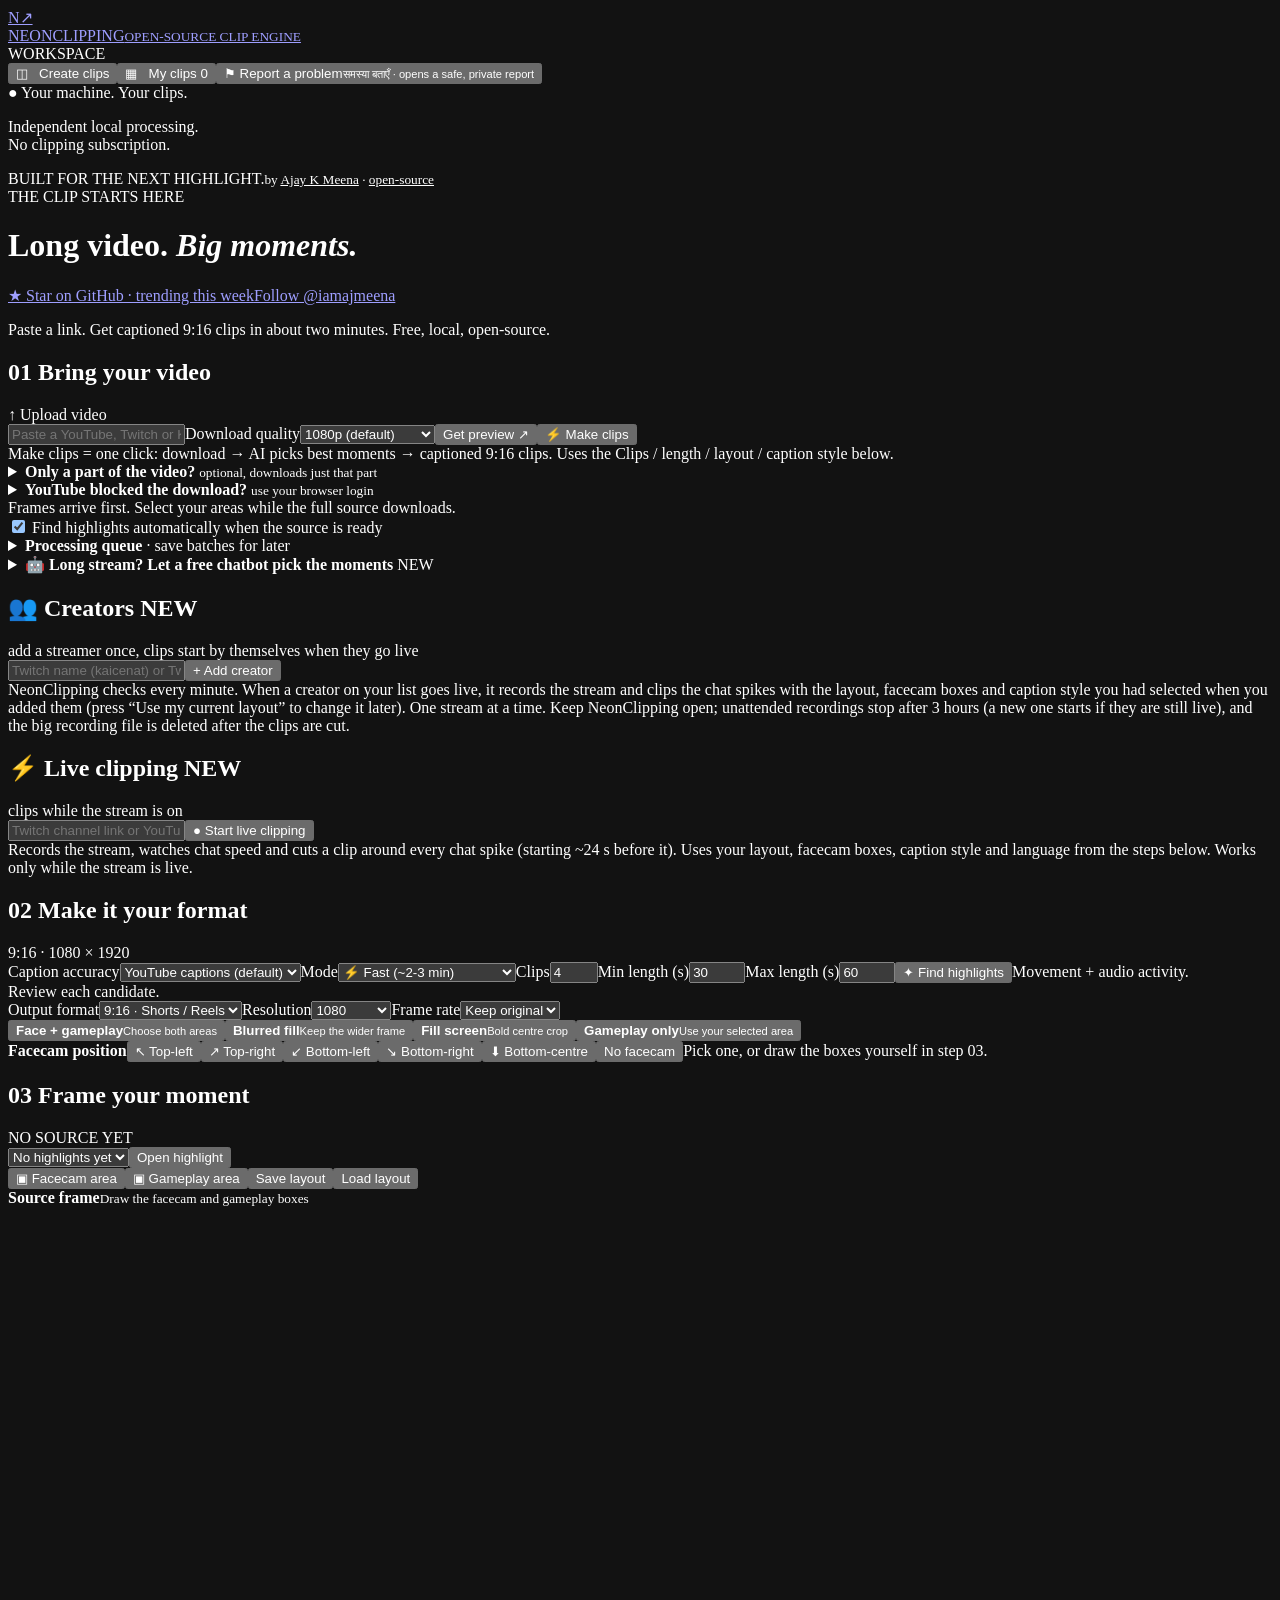
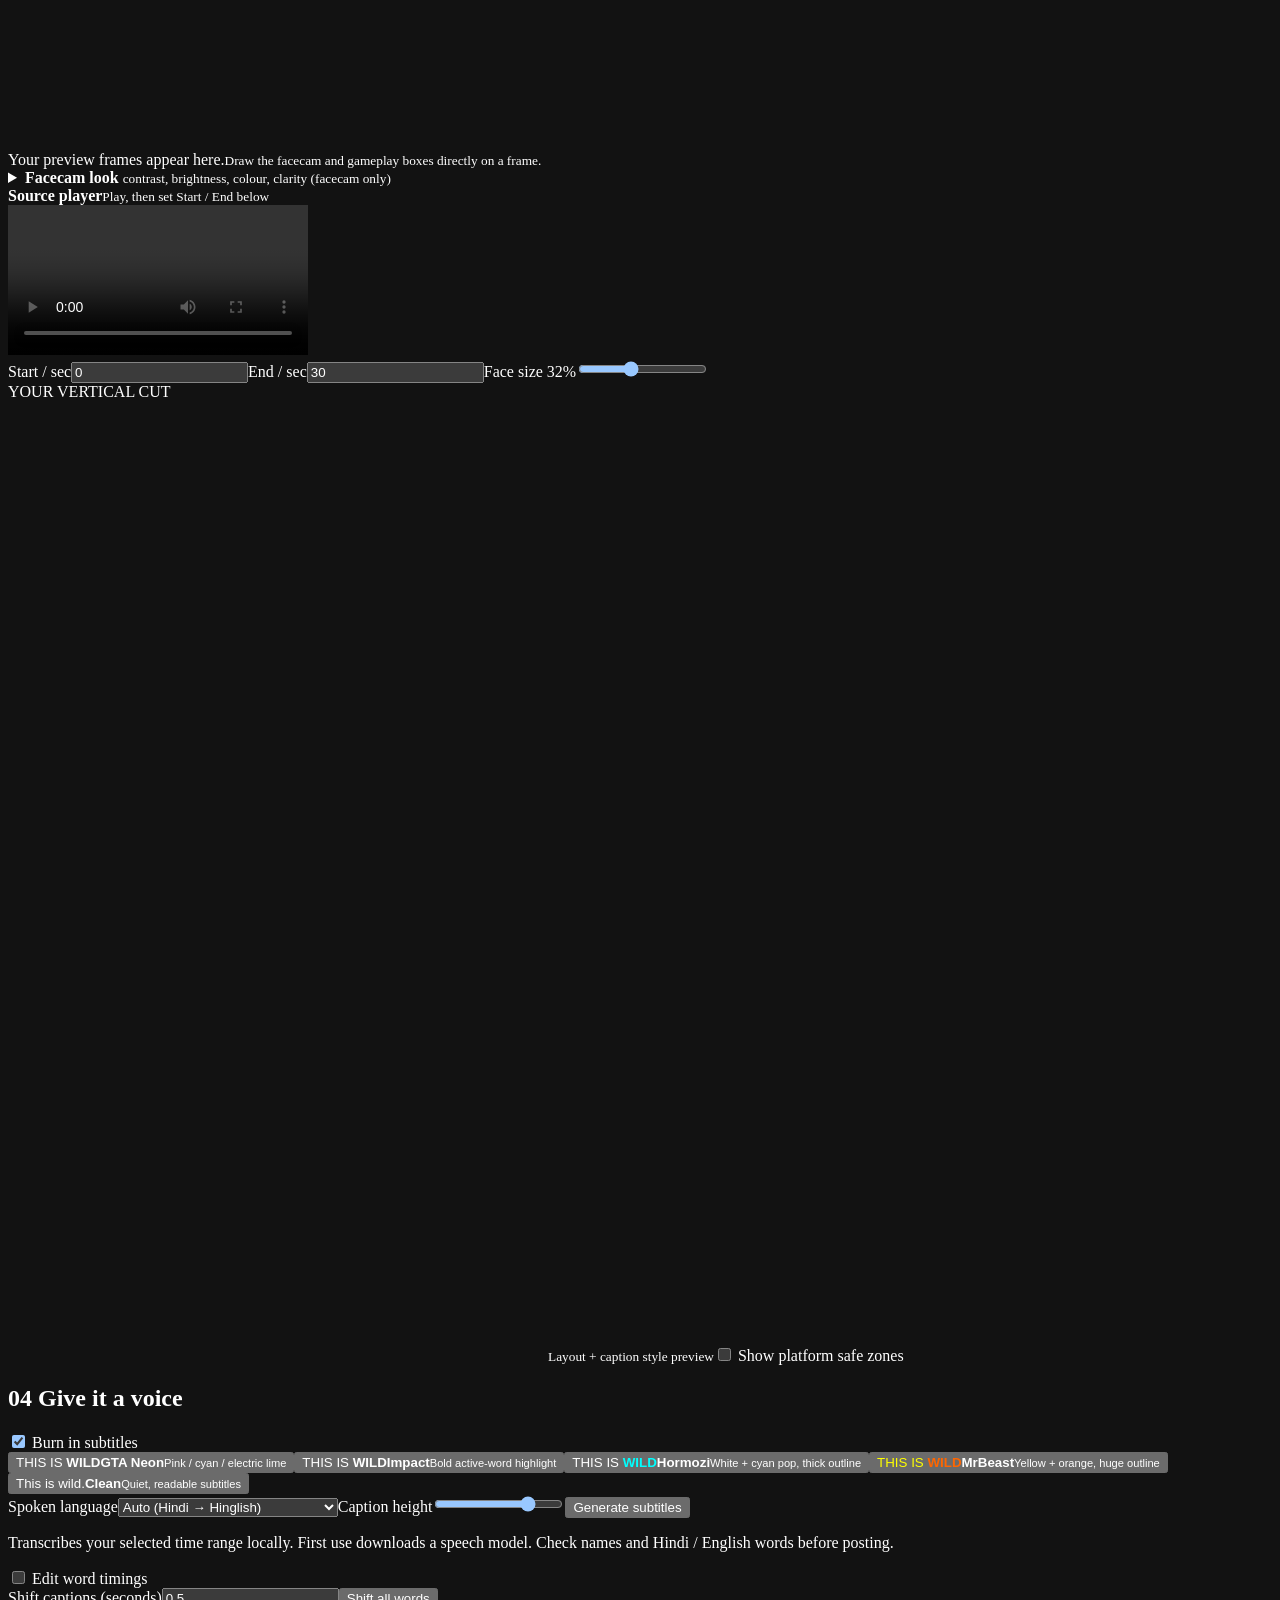
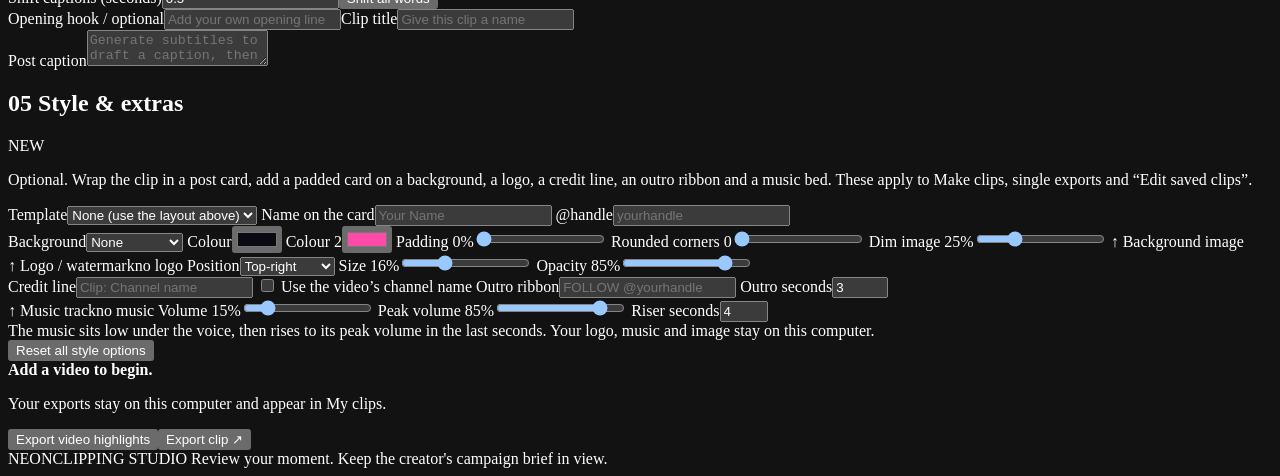
==== commit 39cc399c: "Fix macOS ass filter, PyAV-free speech decoding, clean bad caption words, YouTube browser-login sett" ====
--- a/index.html
+++ b/index.html
@@ -1,7 +1,7 @@
-<!doctype html><html lang="en"><head><meta charset="utf-8"><meta name="color-scheme" content="dark"><meta name="viewport" content="width=device-width,initial-scale=1"><title>NeonClipping</title><link rel="stylesheet" href="/assets/style.css?v=20261121-src8"></head><body>
+<!doctype html><html lang="en"><head><meta charset="utf-8"><meta name="color-scheme" content="dark"><meta name="viewport" content="width=device-width,initial-scale=1"><title>NeonClipping</title><link rel="stylesheet" href="/assets/style.css?v=20261122-r3"></head><body>
 <aside class="sidebar"><a class="brand" href="/">N↗ <div>NEONCLIPPING<small>OPEN-SOURCE CLIP ENGINE</small></div></a><div class="nav-label">WORKSPACE</div><button class="nav active" data-view="editor">◫ &nbsp; Create clips</button><button class="nav" data-view="library">▦ &nbsp; My clips <span id="library-count">0</span></button><button class="side-report" id="report-side" type="button">⚑ Report a problem<small>समस्या बताएँ · opens a safe, private report</small></button><div class="side-supporters" id="supporters" hidden><div class="nav-label">SUPPORTERS</div><div id="supporters-list" class="supporters-list"></div></div><div class="side-note">● Your machine. Your clips.<p>Independent local processing.<br>No clipping subscription.</p></div><div class="signature">BUILT FOR THE NEXT HIGHLIGHT.<small>by <a href="https://www.instagram.com/iamajmeena/" target="_blank" rel="noopener" style="color:inherit">Ajay K Meena</a> · <a href="https://github.com/iamajmeena/neonclipping" target="_blank" rel="noopener" style="color:inherit">open-source</a></small></div></aside>
 <main><header><div class="eyebrow">THE CLIP STARTS HERE</div><div class="top"><h1>Long video. <em>Big moments.</em></h1><span class="social"><a class="gh" href="https://github.com/iamajmeena/neonclipping" target="_blank" rel="noopener">★ Star on GitHub · trending this week</a><a class="ig" href="https://www.instagram.com/iamajmeena/" target="_blank" rel="noopener">Follow @iamajmeena</a><button class="don" id="donate" hidden>♥ Support development</button></span><dialog id="donate-dialog"><b>Help us keep building NeonClipping ♥</b><p>NeonClipping is free and open-source, and it will stay that way. Our developers are working hard to fix issues, speed it up and add the features you ask for. Every donation, even ₹49, goes straight into making the next version better.</p><div class="don-links"><a id="don-rzp" target="_blank" rel="noopener" hidden>Donate with UPI / cards (Razorpay)</a><a id="don-pp" target="_blank" rel="noopener" hidden>Donate with PayPal</a></div><p class="muted">Cannot donate? A ⭐ on <a href="https://github.com/iamajmeena/neonclipping" target="_blank" rel="noopener" style="color:var(--cyan)">GitHub</a> helps just as much. Thank you!</p><button id="don-close">Close</button></dialog></div><p>Paste a link. Get captioned 9:16 clips in about two minutes. Free, local, open-source.</p><div class="support-bar" id="support-bar" hidden><span><b>Free forever, built by independent developers.</b> We are working hard every day to fix issues and ship new features. If NeonClipping saves you time, a small donation (even ₹49) pays for faster fixes and a better tool for everyone.</span><span class="support-actions"><button class="don-big" id="donate-bar" type="button">♥ Donate via UPI / card</button><a class="star-big" href="https://github.com/iamajmeena/neonclipping" target="_blank" rel="noopener">★ Star it, we are climbing GitHub trending</a></span></div></header><div class="update-bar" id="update-bar" hidden><span id="update-text"></span><span class="update-actions"><button class="primary" id="update-now" type="button">Update now</button><button class="secondary" id="update-cancel" type="button" hidden>Cancel</button><label class="check"><input id="update-auto" type="checkbox" checked> Update automatically when idle</label></span></div><section id="editor-view">
-<section class="panel import-panel"><div class="section-head"><h2><span class="step">01</span> Bring your video</h2><label class="upload">↑ Upload video<input id="file" type="file" accept="video/*" hidden></label></div><div class="url-row"><input id="url" type="url" placeholder="Paste a YouTube, Twitch or Kick replay link"><label class="srcq-inline" title="How sharp the video downloaded from YouTube is. 1080p is the default; choose 4K for the sharpest source (slower, much more disk)."><span>Download quality</span><select id="srcq"><option value="1080" selected>1080p (default)</option><option value="2160">4K (slower, big file)</option><option value="1440">1440p</option><option value="720">720p (fastest)</option><option value="480">480p (saves data)</option><option value="360">360p (lowest data)</option></select></label><button class="primary" id="link">Get preview ↗</button><button class="primary make" id="make">⚡ Make clips</button></div><div class="make-row"><span class="muted">Make clips = one click: download → AI picks best moments → captioned 9:16 clips. Uses the Clips / length / layout / caption style below.</span></div><div id="make-results" hidden><div class="progress-track"><div id="make-progress"></div></div><b id="make-status"></b><div id="make-grid" class="make-grid"></div></div><div class="import-note" id="link-status" role="status">Frames arrive first. Select your areas while the full source downloads.</div><div id="range-pick" class="range-pick" hidden><b id="range-title">Long video</b><p class="muted" id="range-text"></p><div class="controls"><label>From (h:mm:ss)<input id="range-start" type="text" value="0:00:00" inputmode="numeric"></label><label>To (h:mm:ss)<input id="range-end" type="text" value="0:30:00" inputmode="numeric"></label><button class="primary" id="range-go">Import this part ↗</button></div></div><div class="progress-track" hidden id="progress-wrap"><div id="progress"></div></div><div id="frames" class="frames"></div><label class="toggle" style="margin-top:12px"><input id="auto-analyze" type="checkbox" checked> Find highlights automatically when the source is ready</label></section><details class="panel" id="queue-panel"><summary><b>Processing queue</b> · save batches for later</summary><p class="muted">Queue video links, pause waiting work, or retry an interrupted job. Running work is kept safe.</p><label>Video links, one per line<textarea id="queue-urls" rows="3" placeholder="https://www.youtube.com/watch?v=..."></textarea></label><div class="controls"><label>Start after (optional)<input id="queue-time" type="datetime-local"></label><button class="secondary" id="queue-add">Add videos to queue</button><button id="queue-pause">Pause queue</button><button id="queue-refresh">Refresh queue</button></div><div id="queue-list"></div></details>
+<section class="panel import-panel"><div class="section-head"><h2><span class="step">01</span> Bring your video</h2><label class="upload">↑ Upload video<input id="file" type="file" accept="video/*" hidden></label></div><div class="url-row"><input id="url" type="url" placeholder="Paste a YouTube, Twitch or Kick replay link"><label class="srcq-inline" title="How sharp the video downloaded from YouTube is. 1080p is the default; choose 4K for the sharpest source (slower, much more disk)."><span>Download quality</span><select id="srcq"><option value="1080" selected>1080p (default)</option><option value="2160">4K (slower, big file)</option><option value="1440">1440p</option><option value="720">720p (fastest)</option><option value="480">480p (saves data)</option><option value="360">360p (lowest data)</option></select></label><button class="primary" id="link">Get preview ↗</button><button class="primary make" id="make">⚡ Make clips</button></div><div class="make-row"><span class="muted">Make clips = one click: download → AI picks best moments → captioned 9:16 clips. Uses the Clips / length / layout / caption style below.</span></div><div id="make-results" hidden><div class="progress-track"><div id="make-progress"></div></div><b id="make-status"></b><div id="make-grid" class="make-grid"></div></div><details class="lite" id="part-pick"><summary><b>Only a part of the video?</b> <small>optional, downloads just that part</small></summary><div class="controls"><label>From (h:mm:ss)<input id="part-start" type="text" placeholder="0:00:00" inputmode="numeric"></label><label>To (h:mm:ss)<input id="part-end" type="text" placeholder="0:30:00" inputmode="numeric"></label></div><p class="muted">Leave empty to use the whole video. Up to 2 hours at once.</p></details><details class="lite" id="yt-login"><summary><b>YouTube blocked the download?</b> <small>use your browser login</small></summary><p class="muted">Sign in to YouTube in your browser, close it, choose it here and press Save, then try again. Firefox works most reliably.</p><div class="controls"><label>Browser<select id="yt-browser"><option value="">Off</option><option value="firefox">Firefox</option><option value="edge">Edge</option><option value="chrome">Chrome</option><option value="brave">Brave</option><option value="opera">Opera</option><option value="vivaldi">Vivaldi</option></select></label><button class="secondary" id="yt-save" type="button">Save</button><span class="muted" id="yt-note"></span></div></details><div class="import-note" id="link-status" role="status">Frames arrive first. Select your areas while the full source downloads.</div><div id="range-pick" class="range-pick" hidden><b id="range-title">Long video</b><p class="muted" id="range-text"></p><div class="controls"><label>From (h:mm:ss)<input id="range-start" type="text" value="0:00:00" inputmode="numeric"></label><label>To (h:mm:ss)<input id="range-end" type="text" value="0:30:00" inputmode="numeric"></label><button class="primary" id="range-go">Import this part ↗</button></div></div><div class="progress-track" hidden id="progress-wrap"><div id="progress"></div></div><div id="frames" class="frames"></div><label class="toggle" style="margin-top:12px"><input id="auto-analyze" type="checkbox" checked> Find highlights automatically when the source is ready</label></section><details class="panel" id="queue-panel"><summary><b>Processing queue</b> · save batches for later</summary><p class="muted">Queue video links, pause waiting work, or retry an interrupted job. Running work is kept safe.</p><label>Video links, one per line<textarea id="queue-urls" rows="3" placeholder="https://www.youtube.com/watch?v=..."></textarea></label><div class="controls"><label>Start after (optional)<input id="queue-time" type="datetime-local"></label><button class="secondary" id="queue-add">Add videos to queue</button><button id="queue-pause">Pause queue</button><button id="queue-refresh">Refresh queue</button></div><div id="queue-list"></div></details>
 <details class="panel" id="ai-panel"><summary><b>🤖 Long stream? Let a free chatbot pick the moments</b> <span class="pill">NEW</span></summary>
 <p class="muted">A chatbot given a 9-hour transcript only really reads the start. So: split the transcript into small parts, paste each part into any free chatbot (Gemini, ChatGPT, Claude…), paste its answers back here, and NeonClipping downloads only those sections and makes the clips. Needs a YouTube video with captions. Nothing is sent anywhere by NeonClipping.</p>
 <div class="url-row"><input id="ai-url" type="text" placeholder="YouTube video link (a finished stream or video)"><button class="primary" id="ai-split">1 · Split into parts</button></div>
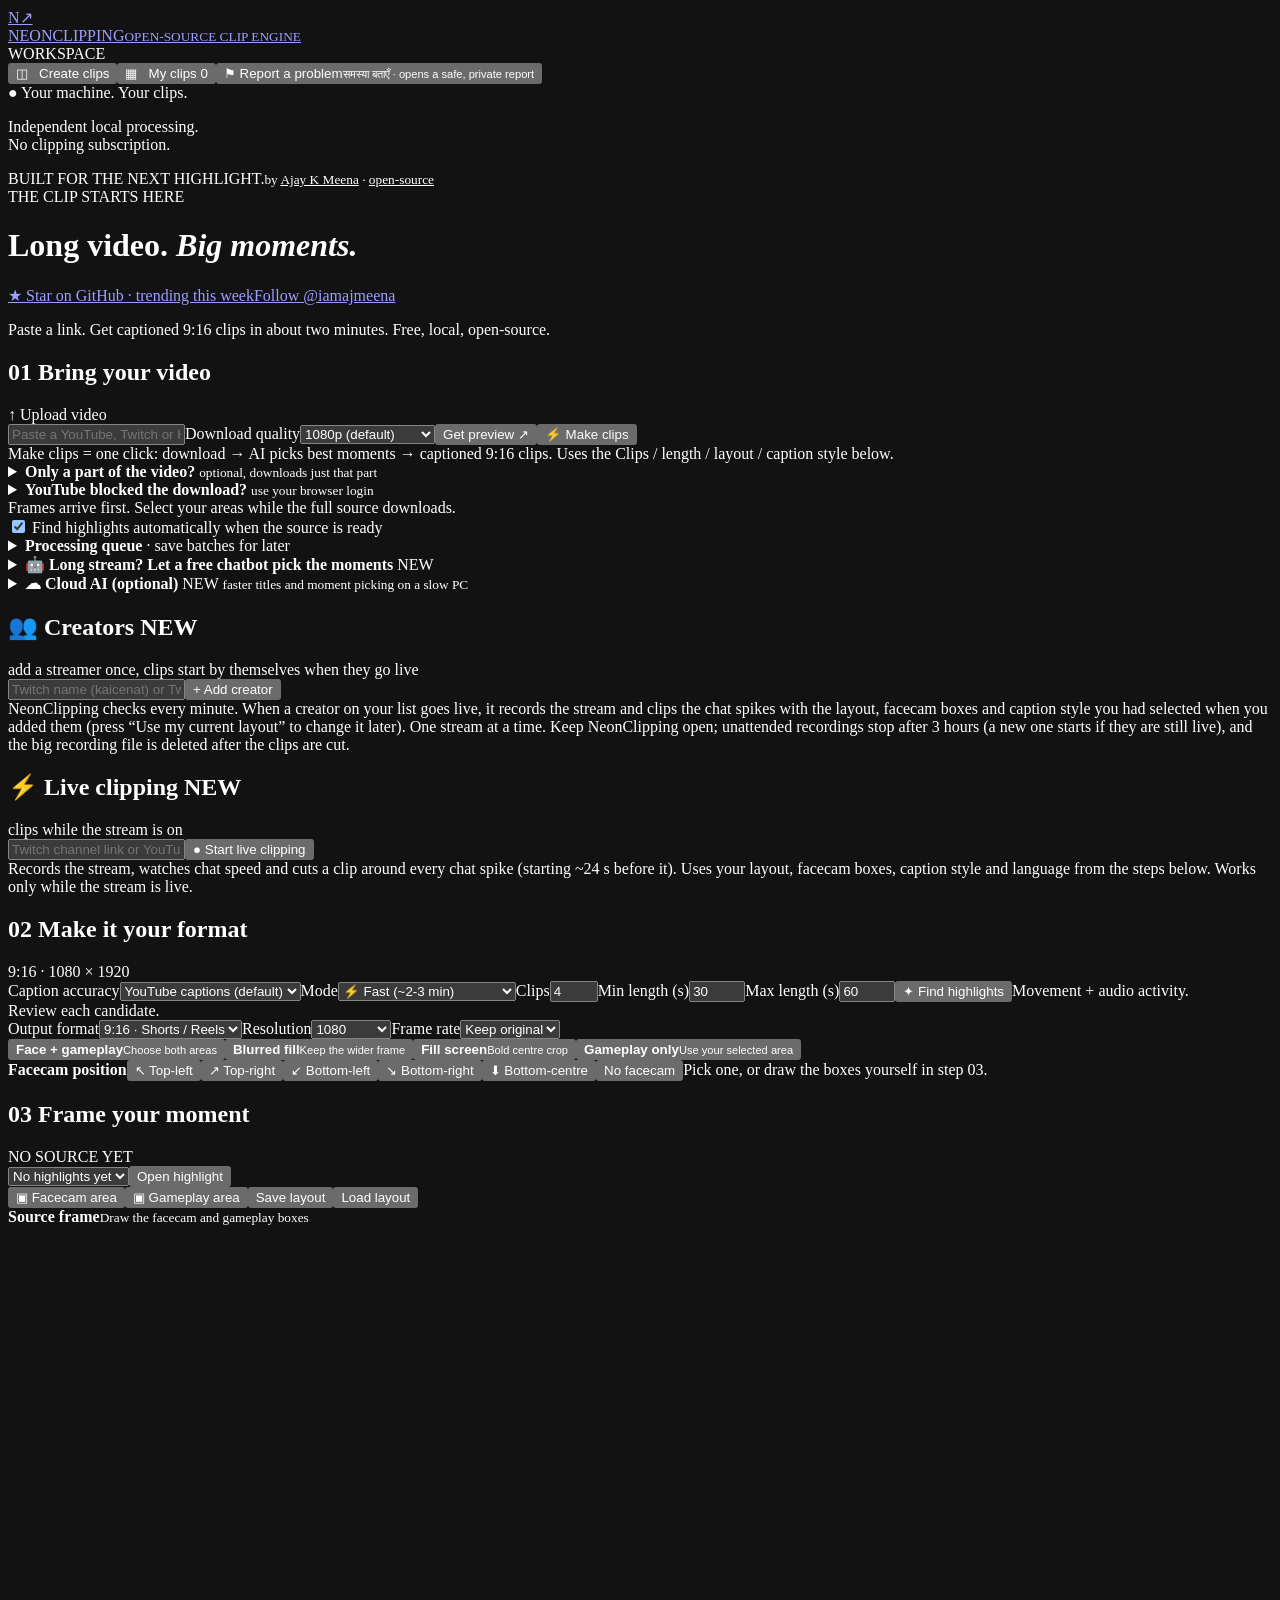
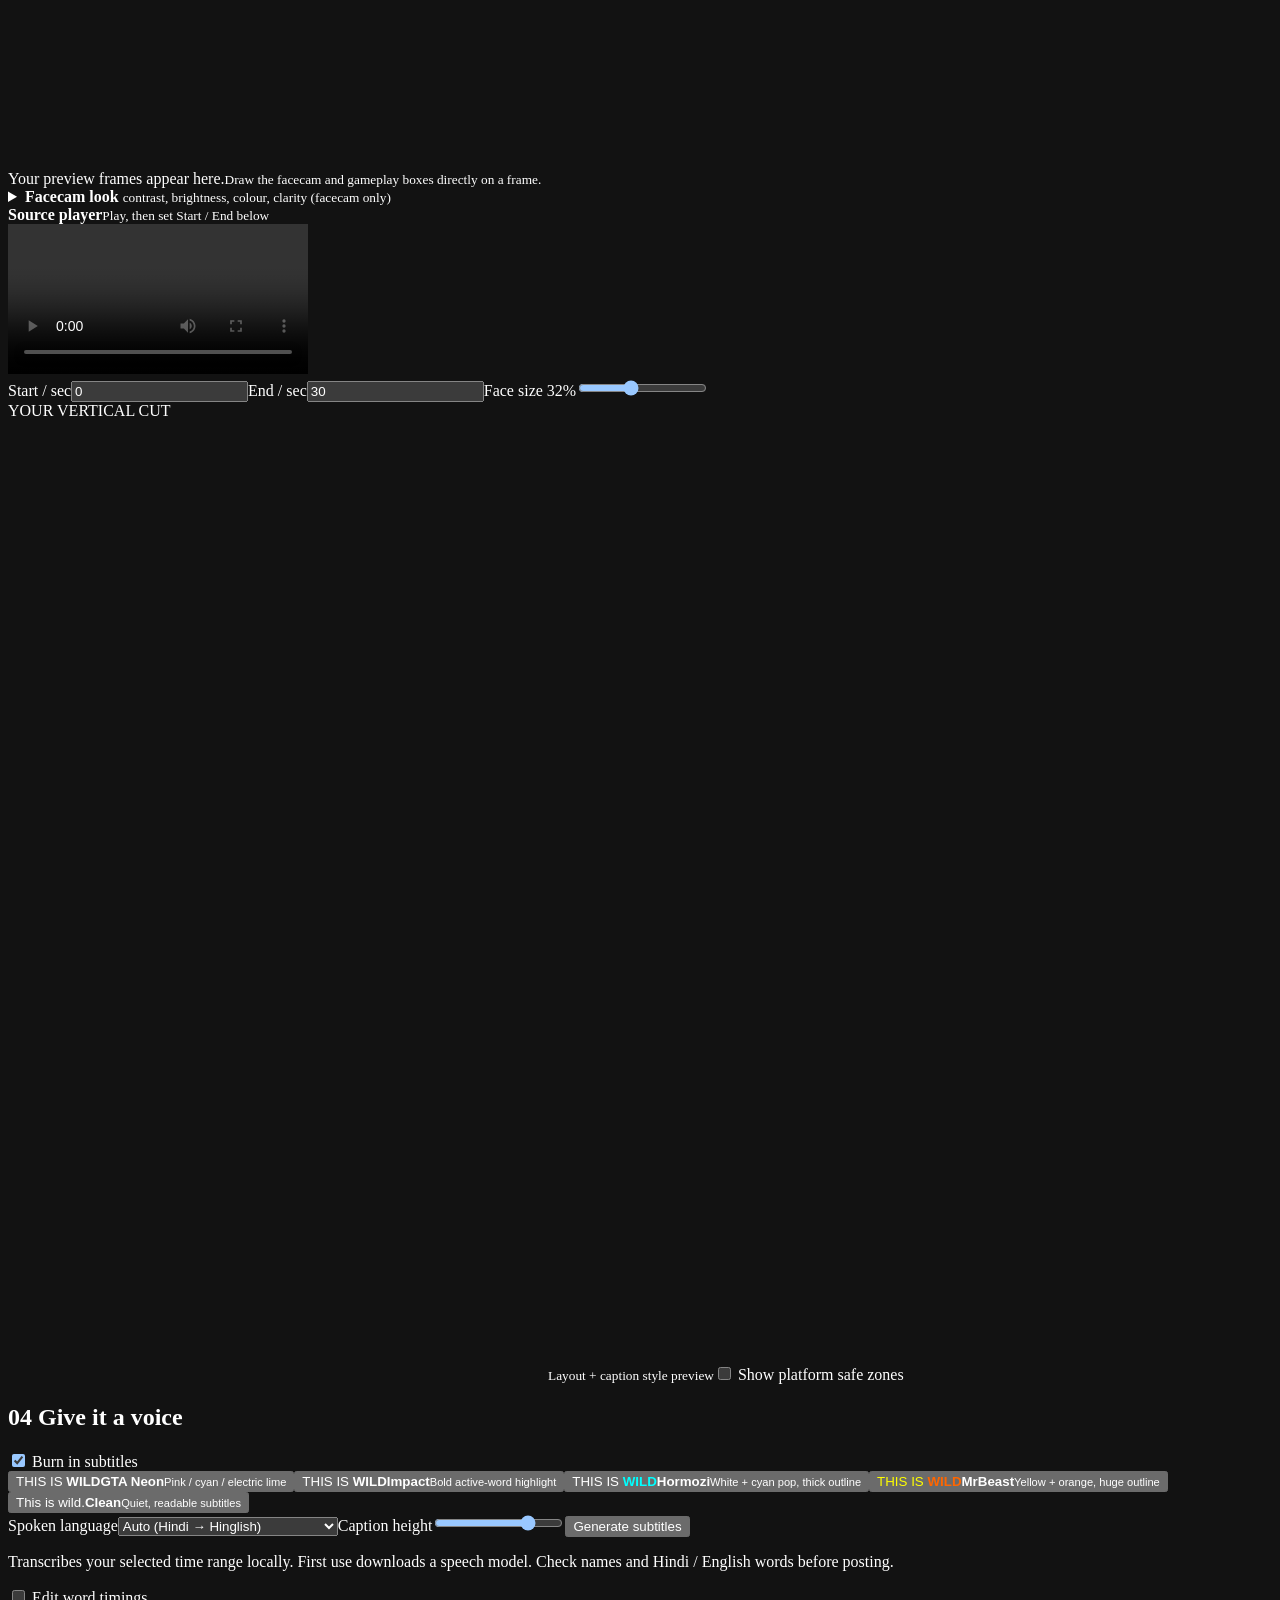
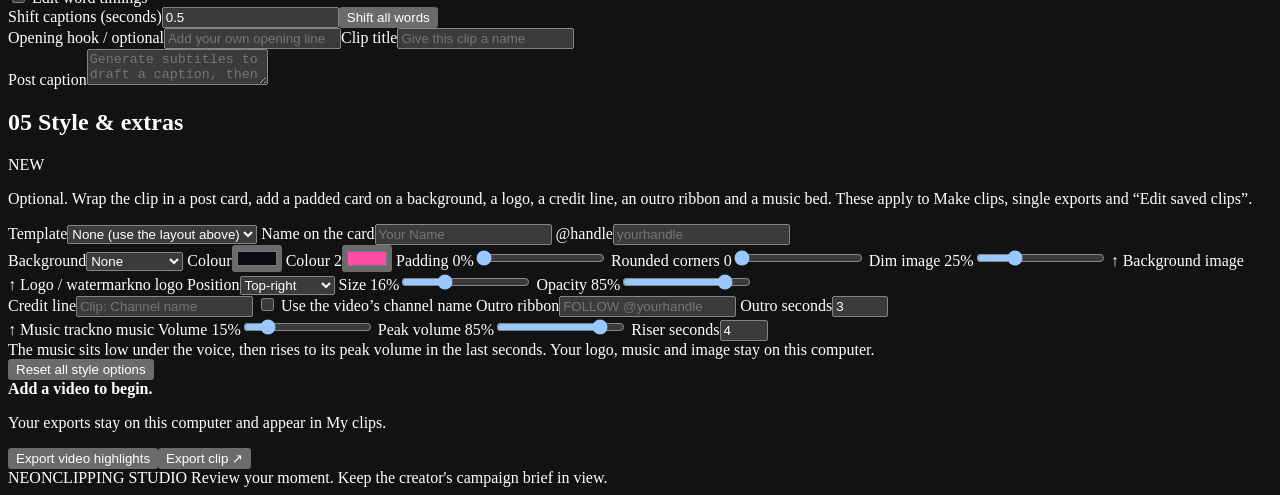
==== commit 05250043: "Optional Cloud AI: any OpenAI-compatible provider for moment scoring, titles and hooks - llm.py prov" ====
--- a/index.html
+++ b/index.html
@@ -1,6 +1,6 @@
-<!doctype html><html lang="en"><head><meta charset="utf-8"><meta name="color-scheme" content="dark"><meta name="viewport" content="width=device-width,initial-scale=1"><title>NeonClipping</title><link rel="stylesheet" href="/assets/style.css?v=20261122-r3"></head><body>
+<!doctype html><html lang="en"><head><meta charset="utf-8"><meta name="color-scheme" content="dark"><meta name="viewport" content="width=device-width,initial-scale=1"><title>NeonClipping</title><link rel="stylesheet" href="/assets/style.css?v=20261122-r6"></head><body>
 <aside class="sidebar"><a class="brand" href="/">N↗ <div>NEONCLIPPING<small>OPEN-SOURCE CLIP ENGINE</small></div></a><div class="nav-label">WORKSPACE</div><button class="nav active" data-view="editor">◫ &nbsp; Create clips</button><button class="nav" data-view="library">▦ &nbsp; My clips <span id="library-count">0</span></button><button class="side-report" id="report-side" type="button">⚑ Report a problem<small>समस्या बताएँ · opens a safe, private report</small></button><div class="side-supporters" id="supporters" hidden><div class="nav-label">SUPPORTERS</div><div id="supporters-list" class="supporters-list"></div></div><div class="side-note">● Your machine. Your clips.<p>Independent local processing.<br>No clipping subscription.</p></div><div class="signature">BUILT FOR THE NEXT HIGHLIGHT.<small>by <a href="https://www.instagram.com/iamajmeena/" target="_blank" rel="noopener" style="color:inherit">Ajay K Meena</a> · <a href="https://github.com/iamajmeena/neonclipping" target="_blank" rel="noopener" style="color:inherit">open-source</a></small></div></aside>
-<main><header><div class="eyebrow">THE CLIP STARTS HERE</div><div class="top"><h1>Long video. <em>Big moments.</em></h1><span class="social"><a class="gh" href="https://github.com/iamajmeena/neonclipping" target="_blank" rel="noopener">★ Star on GitHub · trending this week</a><a class="ig" href="https://www.instagram.com/iamajmeena/" target="_blank" rel="noopener">Follow @iamajmeena</a><button class="don" id="donate" hidden>♥ Support development</button></span><dialog id="donate-dialog"><b>Help us keep building NeonClipping ♥</b><p>NeonClipping is free and open-source, and it will stay that way. Our developers are working hard to fix issues, speed it up and add the features you ask for. Every donation, even ₹49, goes straight into making the next version better.</p><div class="don-links"><a id="don-rzp" target="_blank" rel="noopener" hidden>Donate with UPI / cards (Razorpay)</a><a id="don-pp" target="_blank" rel="noopener" hidden>Donate with PayPal</a></div><p class="muted">Cannot donate? A ⭐ on <a href="https://github.com/iamajmeena/neonclipping" target="_blank" rel="noopener" style="color:var(--cyan)">GitHub</a> helps just as much. Thank you!</p><button id="don-close">Close</button></dialog></div><p>Paste a link. Get captioned 9:16 clips in about two minutes. Free, local, open-source.</p><div class="support-bar" id="support-bar" hidden><span><b>Free forever, built by independent developers.</b> We are working hard every day to fix issues and ship new features. If NeonClipping saves you time, a small donation (even ₹49) pays for faster fixes and a better tool for everyone.</span><span class="support-actions"><button class="don-big" id="donate-bar" type="button">♥ Donate via UPI / card</button><a class="star-big" href="https://github.com/iamajmeena/neonclipping" target="_blank" rel="noopener">★ Star it, we are climbing GitHub trending</a></span></div></header><div class="update-bar" id="update-bar" hidden><span id="update-text"></span><span class="update-actions"><button class="primary" id="update-now" type="button">Update now</button><button class="secondary" id="update-cancel" type="button" hidden>Cancel</button><label class="check"><input id="update-auto" type="checkbox" checked> Update automatically when idle</label></span></div><section id="editor-view">
+<main><header><div class="eyebrow">THE CLIP STARTS HERE</div><div class="top"><h1>Long video. <em>Big moments.</em></h1><span class="social"><a class="gh" href="https://github.com/iamajmeena/neonclipping" target="_blank" rel="noopener">★ Star on GitHub · trending this week</a><a class="ig" href="https://www.instagram.com/iamajmeena/" target="_blank" rel="noopener">Follow @iamajmeena</a><button class="don" id="donate" hidden>♥ Support development</button></span><dialog id="donate-dialog"><b>Help us keep building NeonClipping ♥</b><p>NeonClipping is free and open-source, and it will stay that way. Our developers are working hard to fix issues, speed it up and add the features you ask for. Every donation, even ₹49, goes straight into making the next version better.</p><div class="don-links"><a id="don-rzp" target="_blank" rel="noopener" hidden>Donate with UPI / cards (Razorpay)</a><a id="don-pp" target="_blank" rel="noopener" hidden>Donate with PayPal</a></div><p class="muted">Cannot donate? A ⭐ on <a href="https://github.com/iamajmeena/neonclipping" target="_blank" rel="noopener" style="color:var(--cyan)">GitHub</a> helps just as much. Thank you!</p><button id="don-close">Close</button></dialog></div><p>Paste a link. Get captioned 9:16 clips in about two minutes. Free, local, open-source.</p><div class="support-bar" id="support-bar" hidden><span><b>Free forever, built by independent developers.</b> We are working hard every day to fix issues and ship new features. If NeonClipping saves you time, a small donation (even ₹49) pays for faster fixes and a better tool for everyone.</span><span class="support-actions"><button class="don-big" id="donate-bar" type="button">♥ Donate via UPI / card</button><a class="star-big" href="https://github.com/iamajmeena/neonclipping" target="_blank" rel="noopener">★ Star it, we are climbing GitHub trending</a></span></div></header><div class="readiness" id="readiness" role="status" aria-label="System check"></div><div class="update-bar" id="update-bar" hidden><span id="update-text"></span><span class="update-actions"><button class="primary" id="update-now" type="button">Update now</button><button class="secondary" id="update-cancel" type="button" hidden>Cancel</button><label class="check"><input id="update-auto" type="checkbox" checked> Update automatically when idle</label></span></div><section id="editor-view">
 <section class="panel import-panel"><div class="section-head"><h2><span class="step">01</span> Bring your video</h2><label class="upload">↑ Upload video<input id="file" type="file" accept="video/*" hidden></label></div><div class="url-row"><input id="url" type="url" placeholder="Paste a YouTube, Twitch or Kick replay link"><label class="srcq-inline" title="How sharp the video downloaded from YouTube is. 1080p is the default; choose 4K for the sharpest source (slower, much more disk)."><span>Download quality</span><select id="srcq"><option value="1080" selected>1080p (default)</option><option value="2160">4K (slower, big file)</option><option value="1440">1440p</option><option value="720">720p (fastest)</option><option value="480">480p (saves data)</option><option value="360">360p (lowest data)</option></select></label><button class="primary" id="link">Get preview ↗</button><button class="primary make" id="make">⚡ Make clips</button></div><div class="make-row"><span class="muted">Make clips = one click: download → AI picks best moments → captioned 9:16 clips. Uses the Clips / length / layout / caption style below.</span></div><div id="make-results" hidden><div class="progress-track"><div id="make-progress"></div></div><b id="make-status"></b><div id="make-grid" class="make-grid"></div></div><details class="lite" id="part-pick"><summary><b>Only a part of the video?</b> <small>optional, downloads just that part</small></summary><div class="controls"><label>From (h:mm:ss)<input id="part-start" type="text" placeholder="0:00:00" inputmode="numeric"></label><label>To (h:mm:ss)<input id="part-end" type="text" placeholder="0:30:00" inputmode="numeric"></label></div><p class="muted">Leave empty to use the whole video. Up to 2 hours at once.</p></details><details class="lite" id="yt-login"><summary><b>YouTube blocked the download?</b> <small>use your browser login</small></summary><p class="muted">Sign in to YouTube in your browser, close it, choose it here and press Save, then try again. Firefox works most reliably.</p><div class="controls"><label>Browser<select id="yt-browser"><option value="">Off</option><option value="firefox">Firefox</option><option value="edge">Edge</option><option value="chrome">Chrome</option><option value="brave">Brave</option><option value="opera">Opera</option><option value="vivaldi">Vivaldi</option></select></label><button class="secondary" id="yt-save" type="button">Save</button><span class="muted" id="yt-note"></span></div></details><div class="import-note" id="link-status" role="status">Frames arrive first. Select your areas while the full source downloads.</div><div id="range-pick" class="range-pick" hidden><b id="range-title">Long video</b><p class="muted" id="range-text"></p><div class="controls"><label>From (h:mm:ss)<input id="range-start" type="text" value="0:00:00" inputmode="numeric"></label><label>To (h:mm:ss)<input id="range-end" type="text" value="0:30:00" inputmode="numeric"></label><button class="primary" id="range-go">Import this part ↗</button></div></div><div class="progress-track" hidden id="progress-wrap"><div id="progress"></div></div><div id="frames" class="frames"></div><label class="toggle" style="margin-top:12px"><input id="auto-analyze" type="checkbox" checked> Find highlights automatically when the source is ready</label></section><details class="panel" id="queue-panel"><summary><b>Processing queue</b> · save batches for later</summary><p class="muted">Queue video links, pause waiting work, or retry an interrupted job. Running work is kept safe.</p><label>Video links, one per line<textarea id="queue-urls" rows="3" placeholder="https://www.youtube.com/watch?v=..."></textarea></label><div class="controls"><label>Start after (optional)<input id="queue-time" type="datetime-local"></label><button class="secondary" id="queue-add">Add videos to queue</button><button id="queue-pause">Pause queue</button><button id="queue-refresh">Refresh queue</button></div><div id="queue-list"></div></details>
 <details class="panel" id="ai-panel"><summary><b>🤖 Long stream? Let a free chatbot pick the moments</b> <span class="pill">NEW</span></summary>
 <p class="muted">A chatbot given a 9-hour transcript only really reads the start. So: split the transcript into small parts, paste each part into any free chatbot (Gemini, ChatGPT, Claude…), paste its answers back here, and NeonClipping downloads only those sections and makes the clips. Needs a YouTube video with captions. Nothing is sent anywhere by NeonClipping.</p>
@@ -12,6 +12,15 @@
 <textarea id="ai-answers" rows="6" placeholder='[{"start":"00:12:30","end":"00:13:10","title":"Plane crash","hook":"bhai plane gir gaya"}] … or lines like 12:30-13:10 Plane crash'></textarea>
 <div class="controls"><button class="secondary" id="ai-read">Read the answers</button><button class="primary" id="ai-make" disabled>3 · Make clips from these moments</button></div>
 <div id="ai-moments"></div></details>
+<details class="panel" id="llm-panel"><summary><b>☁ Cloud AI (optional)</b> <span class="pill">NEW</span> <small>faster titles and moment picking on a slow PC</small></summary>
+<p class="muted">Use any OpenAI-compatible provider (Groq, OpenRouter, Gemini, OpenAI, LM Studio). When this is on, only the <b>text</b> of a candidate clip (its transcript lines) is sent to your provider. Your video, audio and frames never leave this PC. The key stays in <code>data/llm.json</code> on this computer. Off by default.</p>
+<div class="controls"><label>Provider<select id="llm-preset"><option value="">Custom</option></select></label>
+<label>Address<input id="llm-url" type="text" placeholder="https://api.groq.com/openai/v1"></label>
+<label>Model<input id="llm-model" type="text" placeholder="llama-3.3-70b-versatile"></label>
+<label>API key<input id="llm-key" type="password" autocomplete="off" placeholder="paste key (kept hidden)"></label></div>
+<div class="controls"><label class="check"><input id="llm-on" type="checkbox"> Use Cloud AI instead of Ollama</label>
+<button class="primary" id="llm-save" type="button">Save</button><button class="secondary" id="llm-test" type="button">Test connection</button><button class="secondary" id="llm-forget" type="button">Forget key</button>
+<span class="muted" id="llm-note"></span></div></details>
 <section class="panel creators-panel"><div class="section-head"><h2>👥 Creators <span class="pill">NEW</span></h2><span class="muted">add a streamer once, clips start by themselves when they go live</span></div><div class="url-row"><input id="creator-url" type="text" placeholder="Twitch name (kaicenat) or Twitch / YouTube channel link (youtube.com/@name)"><button class="primary" id="creator-add">+ Add creator</button></div><div class="import-note">NeonClipping checks every minute. When a creator on your list goes live, it records the stream and clips the chat spikes with the layout, facecam boxes and caption style you had selected when you added them (press “Use my current layout” to change it later). One stream at a time. Keep NeonClipping open; unattended recordings stop after 3 hours (a new one starts if they are still live), and the big recording file is deleted after the clips are cut.</div><div id="creator-note" class="muted"></div><div id="creator-list"></div></section>
 <section class="panel live-panel"><div class="section-head"><h2>⚡ Live clipping <span class="pill">NEW</span></h2><span class="muted">clips while the stream is on</span></div><div class="url-row"><input id="live-url" type="text" placeholder="Twitch channel link or YouTube Live link"><button class="primary" id="live-start">● Start live clipping</button></div><div class="import-note">Records the stream, watches chat speed and cuts a clip around every chat spike (starting ~24 s before it). Uses your layout, facecam boxes, caption style and language from the steps below. Works only while the stream is live.</div><div id="live-box" hidden><div class="live-stats" id="live-stats"></div><div class="live-actions"><button class="secondary" id="live-now">✂ Clip the last 30 s now</button><button class="secondary" id="live-stop">■ Stop</button></div><div id="live-grid" class="make-grid"></div></div></section>
 <section class="panel"><div class="section-head"><h2><span class="step">02</span> Make it your format</h2><span class="muted">9:16 · 1080 × 1920</span></div><div class="controls"><label>Caption accuracy<select id="accurate"><option value="fast" selected>YouTube captions (default)</option><option value="best">Best Hindi: large-v3 (slow)</option></select></label><label>Mode<select id="mode"><option value="fast">⚡ Fast (~2-3 min)</option><option value="deep">🔬 Deep (slower, smarter)</option></select></label><label>Clips<input id="count" type="number" min="1" max="12" value="4"></label><label>Min length (s)<input id="minlen" type="number" min="5" max="120" value="30"></label><label>Max length (s)<input id="length" type="number" min="10" max="180" value="60"></label><button class="secondary" id="analyze">✦ Find highlights</button><span class="muted">Movement + audio activity.<br>Review each candidate.</span></div><div class="controls output-controls"><label>Output format<select id="aspect"><option value="vertical">9:16 · Shorts / Reels</option><option value="square">1:1 · Square</option><option value="portrait">4:5 · Feed</option><option value="threefour">3:4 · Portrait</option><option value="landscape">16:9 · YouTube</option></select></label><label>Resolution<select id="resolution"><option value="720">720</option><option value="1080" selected>1080</option><option value="2160">2160 · 4K</option></select></label><label>Frame rate<select id="fps"><option value="0">Keep original</option><option value="24">24 fps</option><option value="30">30 fps</option><option value="60">60 fps</option></select></label></div><div class="layout-grid" id="layouts"><button class="choice active" data-layout="stack"><span class="mini stack-mini"><i></i><i></i></span><b>Face + gameplay</b><small>Choose both areas</small></button><button class="choice" data-layout="blur"><span class="mini blur-mini"><i></i></span><b>Blurred fill</b><small>Keep the wider frame</small></button><button class="choice" data-layout="fill"><span class="mini fill-mini"><i></i></span><b>Fill screen</b><small>Bold centre crop</small></button><button class="choice" data-layout="game"><span class="mini game-mini"><i></i></span><b>Gameplay only</b><small>Use your selected area</small></button></div><div class="preset-row"><b>Facecam position</b><button class="chip" data-preset="tl">↖ Top-left</button><button class="chip" data-preset="tr">↗ Top-right</button><button class="chip" data-preset="bl">↙ Bottom-left</button><button class="chip" data-preset="br">↘ Bottom-right</button><button class="chip" data-preset="bc">⬇ Bottom-centre</button><button class="chip" data-preset="none">No facecam</button><span class="muted" id="preset-note">Pick one, or draw the boxes yourself in step 03.</span></div></section>
